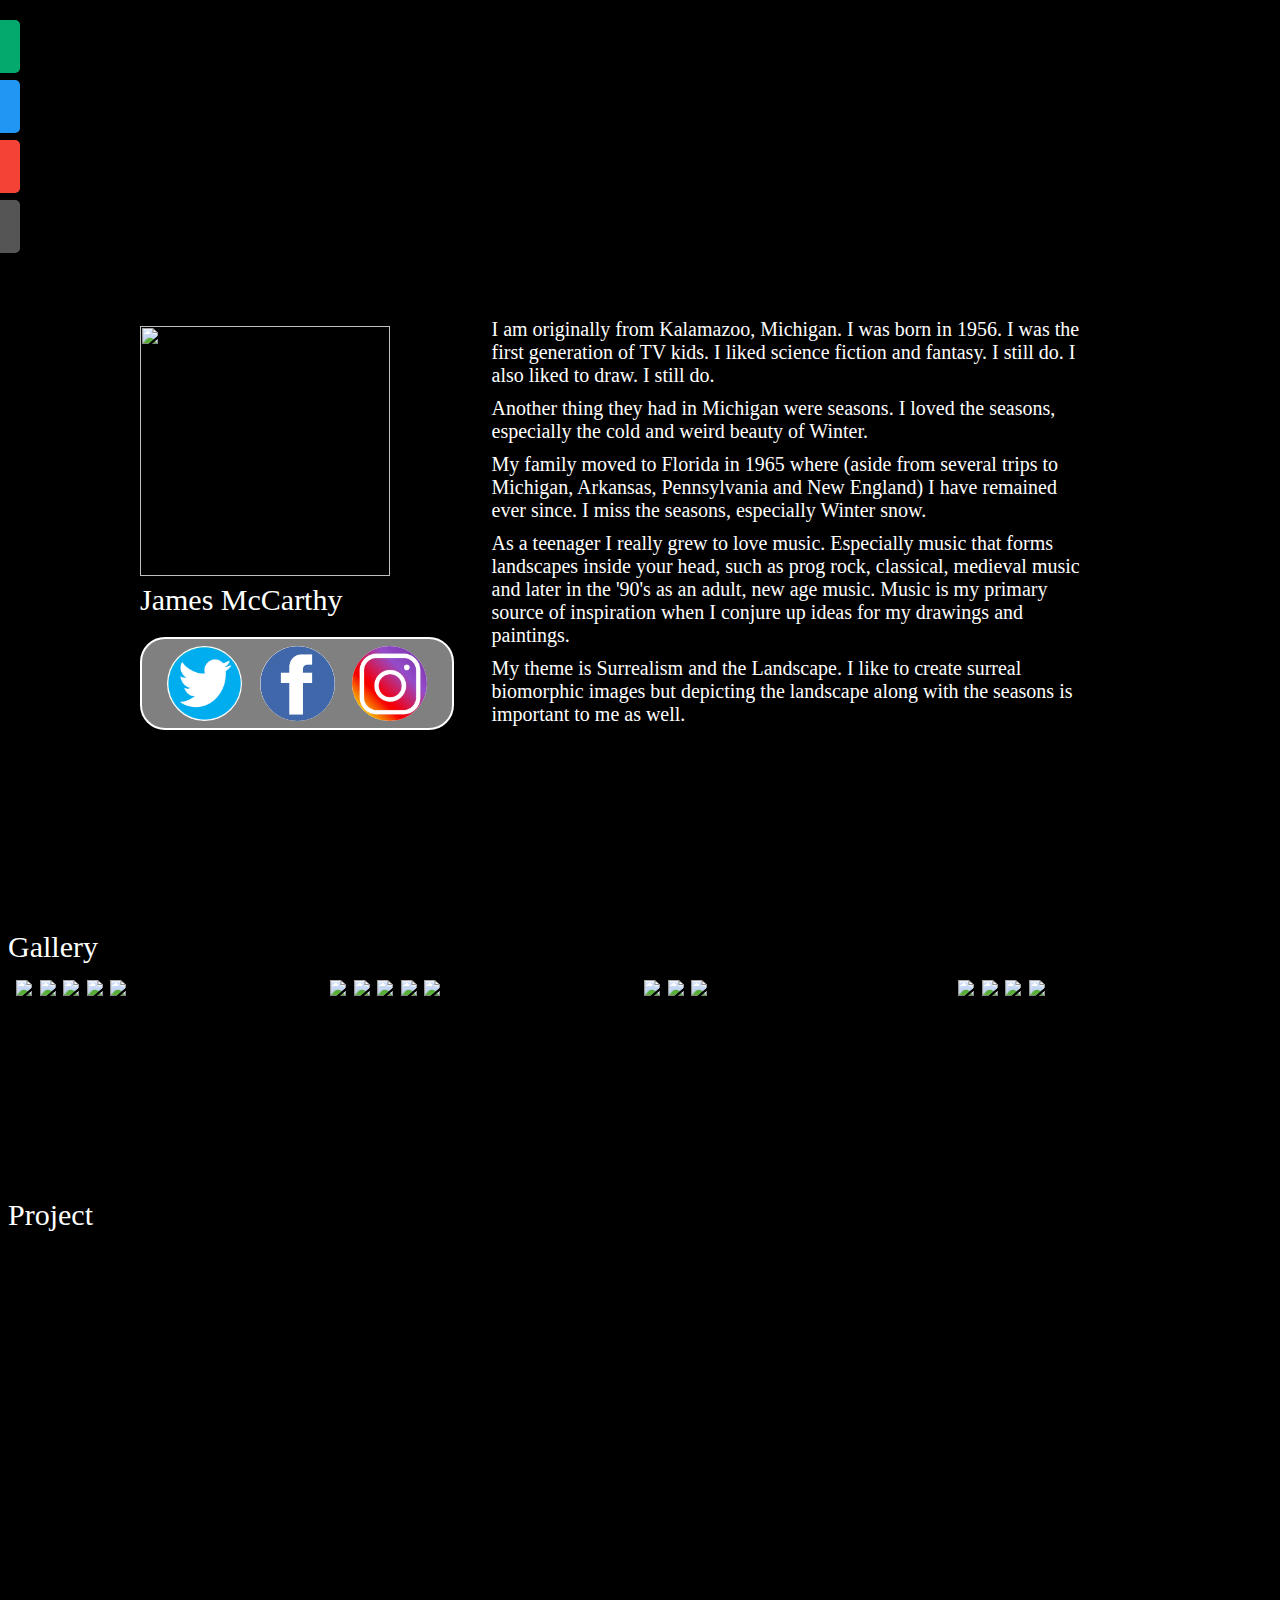
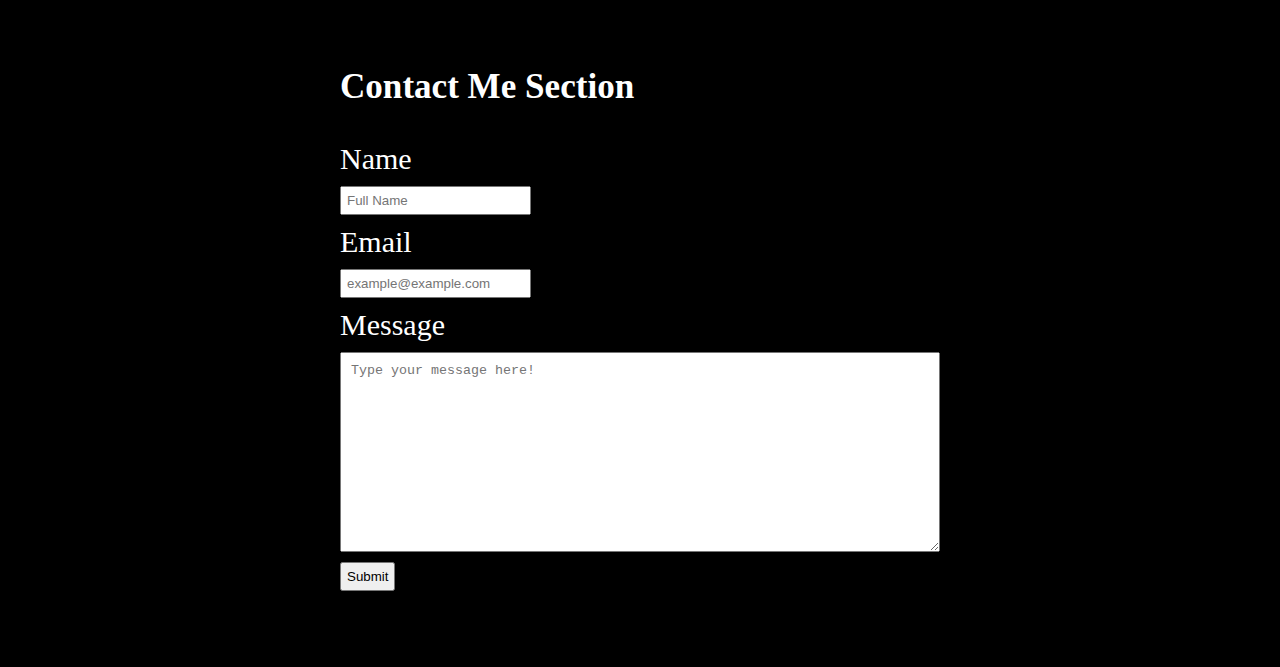
==== src/main/webapp/index.html @ 300ae8ae "finish MVP of Art Gallery" ====
<!DOCTYPE html>
<html lang="en">
<head>
    <meta charset="UTF-8">
    <meta http-equiv="X-UA-Compatible" content="IE=edge">
    <meta name="viewport" content="width=device-width, initial-scale=1.0">
    <link rel="stylesheet" href="style.css">
    <title>Document</title>
</head>
<body>
    <div id="mySidenav" class="sidenav">
        <a href="#abouta" id="about">About</a>
        <a href="#gallerya" id="gallery">Gallery</a>
        <a href="#projectsa" id="projects">Projects</a>
        <a href="#contacta" id="contact">Contact</a>
    </div>

    <div id="abouta">
        <div class="about-item">
            <img src="https://images.fineartamerica.com/images/artistlogos/james-mccarthy-1397867296-square.jpg"
                style="width:250px; height:250px;">
            <div id="name">James McCarthy</div>
            <div id="logos">
                <img src="imgs/tt-logo.png" class="logo">
                <img src="imgs/fb-logo.png" class="logo">
                <img src="imgs/ig-logo.png" class="logo">
            </div>
        </div>
        <div id="text-container" class="about-item">
            <div class="sentence">
                I am originally from Kalamazoo, Michigan. I was born in 1956. I was the first generation of TV kids. I liked
                science
                fiction and fantasy. I still do. I also liked to draw. I still do.
            </div>
            <div class="sentence">
                Another thing they had in Michigan were seasons. I loved the seasons, especially the cold and weird beauty
                of Winter.
            </div>
            <div class="sentence">
                My family moved to Florida in 1965 where (aside from several trips to Michigan, Arkansas, Pennsylvania and
                New England)
                I have remained ever since. I miss the seasons, especially Winter snow.
            </div>
            <div class="sentence">
                As a teenager I really grew to love music. Especially music that forms landscapes inside your head, such as
                prog rock,
                classical, medieval music and later in the '90's as an adult, new age music. Music is my primary source of
                inspiration
                when I conjure up ideas for my drawings and paintings.
            </div>
            <div class="sentence">
                My theme is Surrealism and the Landscape. I like to create surreal biomorphic images but depicting the
                landscape along
                with the seasons is important to me as well.
            </div>
        </div>
    </div>

    <div id="gallerya">
        <p1>Gallery</p1>
        <div class="row">
            <div class="column">
                <img class="ImgThumbnail"
                    src="https://render.fineartamerica.com/images/images-profile-flow/400/images/artworkimages/mediumlarge/1/sunshower-james-mccarthy.jpg"
                    style="width:100%" onclick="currentDiv(1)">
                <img class="ImgThumbnail"
                    src="https://render.fineartamerica.com/images/images-profile-flow/400/images/artworkimages/mediumlarge/1/through-the-afterlife-james-mccarthy.jpg"
                    style="width:100%" onclick="currentDiv(2)">
                <img class="ImgThumbnail"
                    src="https://render.fineartamerica.com/images/images-profile-flow/400/images-medium-large-5/the-garden-in-the-valley-of-the-stars-james-mccarthy.jpg"
                    style="width:100%" onclick="currentDiv(3)">
                <img class="ImgThumbnail"
                    src="https://render.fineartamerica.com/images/images-profile-flow/400/images-medium-large-5/in-the-court-of-the-crimson-king-james-mccarthy.jpg"
                    style="width:100%" onclick="currentDiv(4)">
                <img class="ImgThumbnail"
                    src="https://render.fineartamerica.com/images/images-profile-flow/400/images-medium-large-5/moonchild-ii-james-mccarthy.jpg"
                    style="width:100%" onclick="currentDiv(5)">
            </div>
            <div class="column">
                <img class="ImgThumbnail"
                    src="https://render.fineartamerica.com/images/images-profile-flow/400/images-medium-large-5/5-stars-and-snow-james-mccarthy.jpg"
                    style="width:100%" onclick="currentDiv(6)">
                <img class="ImgThumbnail"
                    src="https://render.fineartamerica.com/images/images-profile-flow/400/images/artworkimages/mediumlarge/1/nursery-james-mccarthy.jpg"
                    style="width:100%" onclick="currentDiv(7)">
                <img class="ImgThumbnail"
                    src="https://render.fineartamerica.com/images/images-profile-flow/400/images/artworkimages/mediumlarge/1/heart-of-the-sunset-with-lost-father-james-mccarthy.jpg"
                    style="width:100%" onclick="currentDiv(8)">
                <img class="ImgThumbnail"
                    src="https://render.fineartamerica.com/images/images-profile-flow/400/images/artworkimages/mediumlarge/1/heart-of-the-sunrise-with-lost-dreamer-james-mccarthy.jpg"
                    style="width:100%" onclick="currentDiv(9)">
                <img class="ImgThumbnail"
                    src="https://render.fineartamerica.com/images/images-profile-flow/400/images/artworkimages/mediumlarge/1/south-side-of-the-sky-james-mccarthy.jpg"
                    style="width:100%" onclick="currentDiv(10)">
            </div>
            <div class="column">
                <img class="ImgThumbnail"
                    src="https://render.fineartamerica.com/images/images-profile-flow/400/images-medium-large/close-to-the-edge-seasons-will-pass-you-by-james-mccarthy.jpg"
                    style="width:100%" onclick="currentDiv(11)">
                <img class="ImgThumbnail"
                    src="https://render.fineartamerica.com/images/images-profile-flow/400/images/artworkimages/mediumlarge/1/dawn-in-the-garden-of-creation-james-mccarthy.jpg"
                    style="width:100%" onclick="currentDiv(12)">
                <img class="ImgThumbnail"
                    src="https://render.fineartamerica.com/images/images-profile-flow/400/images/artworkimages/mediumlarge/1/the-piper-at-the-gates-of-dawn-james-mccarthy.jpg"
                    style="width:100%" onclick="currentDiv(13)">
            </div>
            <div class="column">
                <img class="ImgThumbnail"
                    src="https://render.fineartamerica.com/images/images-profile-flow/400/images/artworkimages/mediumlarge/1/shadow-box-and-surroundings-james-mccarthy.jpg"
                    style="width:100%" onclick="currentDiv(14)">
                <img class="ImgThumbnail"
                    src="https://render.fineartamerica.com/images/images-profile-flow/400/images/artworkimages/mediumlarge/1/death-james-mccarthy.jpg"
                    style="width:100%" onclick="currentDiv(15)">
                <img class="ImgThumbnail"
                    src="https://render.fineartamerica.com/images/images-profile-flow/400/images/artworkimages/mediumlarge/1/mellotronia-james-mccarthy.jpg"
                    style="width:100%" onclick="currentDiv(16)">
                <img class="ImgThumbnail"
                    src="https://render.fineartamerica.com/images/images-profile-flow/400/images/artworkimages/mediumlarge/1/sonntags-dream-james-mccarthy.jpg"
                    style="width:100%" onclick="currentDiv(17)">
            </div>
        </div>
        <div class="modal">
            <span class="close">×</span>
            <table>
                <td><buttodn class="left btn" onclick="plusDivs(-1)">❮</button></td>
                <td><img class="modalImage" id="img01" /></td>
                <td><button class="right btn" onclick="plusDivs(1)">❯</button></td>
            </table>
        </div>

    </div>
    <div id="projectsa">
        <p1>Project</p1>
    </div>
    <div id="contacta">
        <form id="form" onsubmit="submitContactForm(); return false">
            <h3>Contact Me Section</h3>
            <label>Name</label>
            <input type="text" id="response-name" placeholder="Full Name" required />
            <label>Email</label>
            <input type="email" id="email" placeholder="example@example.com" required />
            <label>Message</label>
            <textarea id="message" placeholder="Type your message here!" required></textarea>
            <input type="submit" value="Submit" />
        </form>
    </div>
    <script src="script.js"></script>
</body>
</html>
---- src/main/webapp/style.css ----
body {
    background-color: black;
    color: white;
}

/* Navbar */
#mySidenav a {
    position: absolute;
    left: -80px;
    transition: 0.3s;
    padding: 15px;
    width: 100px;
    text-decoration: none;
    font-size: 20px;
    color: white;
    border-radius: 0 5px 5px 0;
}

#mySidenav a:hover {
    left: 0;
}

#about {
    top: 20px;
    background-color: #04AA6D;
}

#gallery {
    top: 80px;
    background-color: #2196F3;
}

#projects {
    top: 140px;
    background-color: #f44336;
}

#contact {
    top: 200px;
    background-color: #555
}

#abouta {
    position: relative;
    left: 0px;
    top: 300px;
    font-size: 30px;
}

#gallerya {
    position: relative;
    left: 0px;
    top: 500px;
    font-size: 30px;
}

#projectsa {
    position: relative;
    left: 0px;
    top: 700px;
    font-size: 30px;
}

#contacta {
    position: relative;
    left: 0px;
    top: 1100px;
    font-size: 30px;
}

* {
    box-sizing: border-box;
}

/* About Me */
#abouta {
    max-width: 1000px;
    margin: auto;
}

#text-container {
    width: 600px;
    font-size: 20px;
    margin-left: 30px;
}

.sentence {
    margin-top: 10px;
}

.about-item {
    display: inline-block;
}

.logo {
    border-radius: 50%;
    width: 75px;
    height: 75px;
    margin-left: 5px;
    margin-right: 5px;
    background-color: white;
}

#logos {
    background-color: grey;
    margin-top: 20px;
    border: 2px solid;
    border-radius: 25px;
    padding-left: 20px;
    padding-right: 20px;
    padding-top: 7px;
}

/* Contact Me */
#contacta {
    max-width: 600px;
    height: 600px;
    margin: auto;
}

input {
    display: block;
    margin-top: 10px;
    padding: 5px;
}

label {
    display: block;
    margin-top: 10px;
}

textarea {
    display: block;
    margin-top: 10px;
    padding: 10px;
}

#message {
    width: 600px;
    height: 200px
}

/* Gallery */
.row {
    display: -ms-flexbox;
    /* IE 10 */
    display: flex;
    -ms-flex-wrap: wrap;
    /* IE 10 */
    flex-wrap: wrap;
    padding: 0 4px;
}

/* Create two equal columns that sits next to each other */
.column {
    -ms-flex: 25%;
    /* IE 10 */
    flex: 25%;
    padding: 0 4px;
}

.column img {
    margin-top: 8px;
    vertical-align: middle;
}

.ImgThumbnail:hover {
    animation: pulse 1s infinite;
    /* transform: scale(1.03); */
}

/* Modal Gallery */
.left {
    position: sticky;
    top: 300px;
    left: 0px;
}

.right {
    position: sticky;
    top: 300px;
    left: 1900px;
}

.btn {
    background-color: transparent;
    border: none;
    color: black;
    padding: 20px;
    text-align: center;
    text-decoration: none;
    display: inline-block;
    font-size: 25px;
    margin: 4px 2px;
    cursor: pointer;
    border-radius: 50%;
}

/* CHANGE */
table {
    width: 1200px;
    margin: auto;
}

td {
    vertical-align: middle;
}

.right:hover {
    background-color: #555;
    box-shadow: 5px 5px 5px grey;
}

.left:hover {
    background-color: #555;
    box-shadow: -5px 5px 5px grey;
}

.modal {
    display: none;
    position: fixed;
    z-index: 1;
    padding-top: 100px;
    left: 0;
    top: 0;
    width: 100%;
    height: 100%;
    overflow: auto;
    background-color: rgb(255, 255, 255);
}

.modalImage {
    margin: auto;
    display: block;
    width: 100%;    
    position: relative;

}

#caption {
    margin: auto;
    display: block;
    width: 80%;
    max-width: 700px;
    text-align: center;
    color: #ccc;
    padding: 10px 0;
    height: 150px;
}

.close {
    position: absolute;
    top: 15px;
    right: 35px;
    color: #f1f1f1;
    font-size: 40px;
    font-weight: bold;
    transition: 0.3s;
}

.close:hover,
.close:focus {
    color: rgb(255, 0, 0);
    cursor: pointer;
}

/* Animations */

@media only screen and (max-width: 700px) {
    .modalImage {
        width: 100%;
    }
}

@keyframes pulse {
    from {
        transform: scale(1);
    }

    50% {
        transform: scale(1.03);
    }

    to {
        transform: scale(1);
    }
}
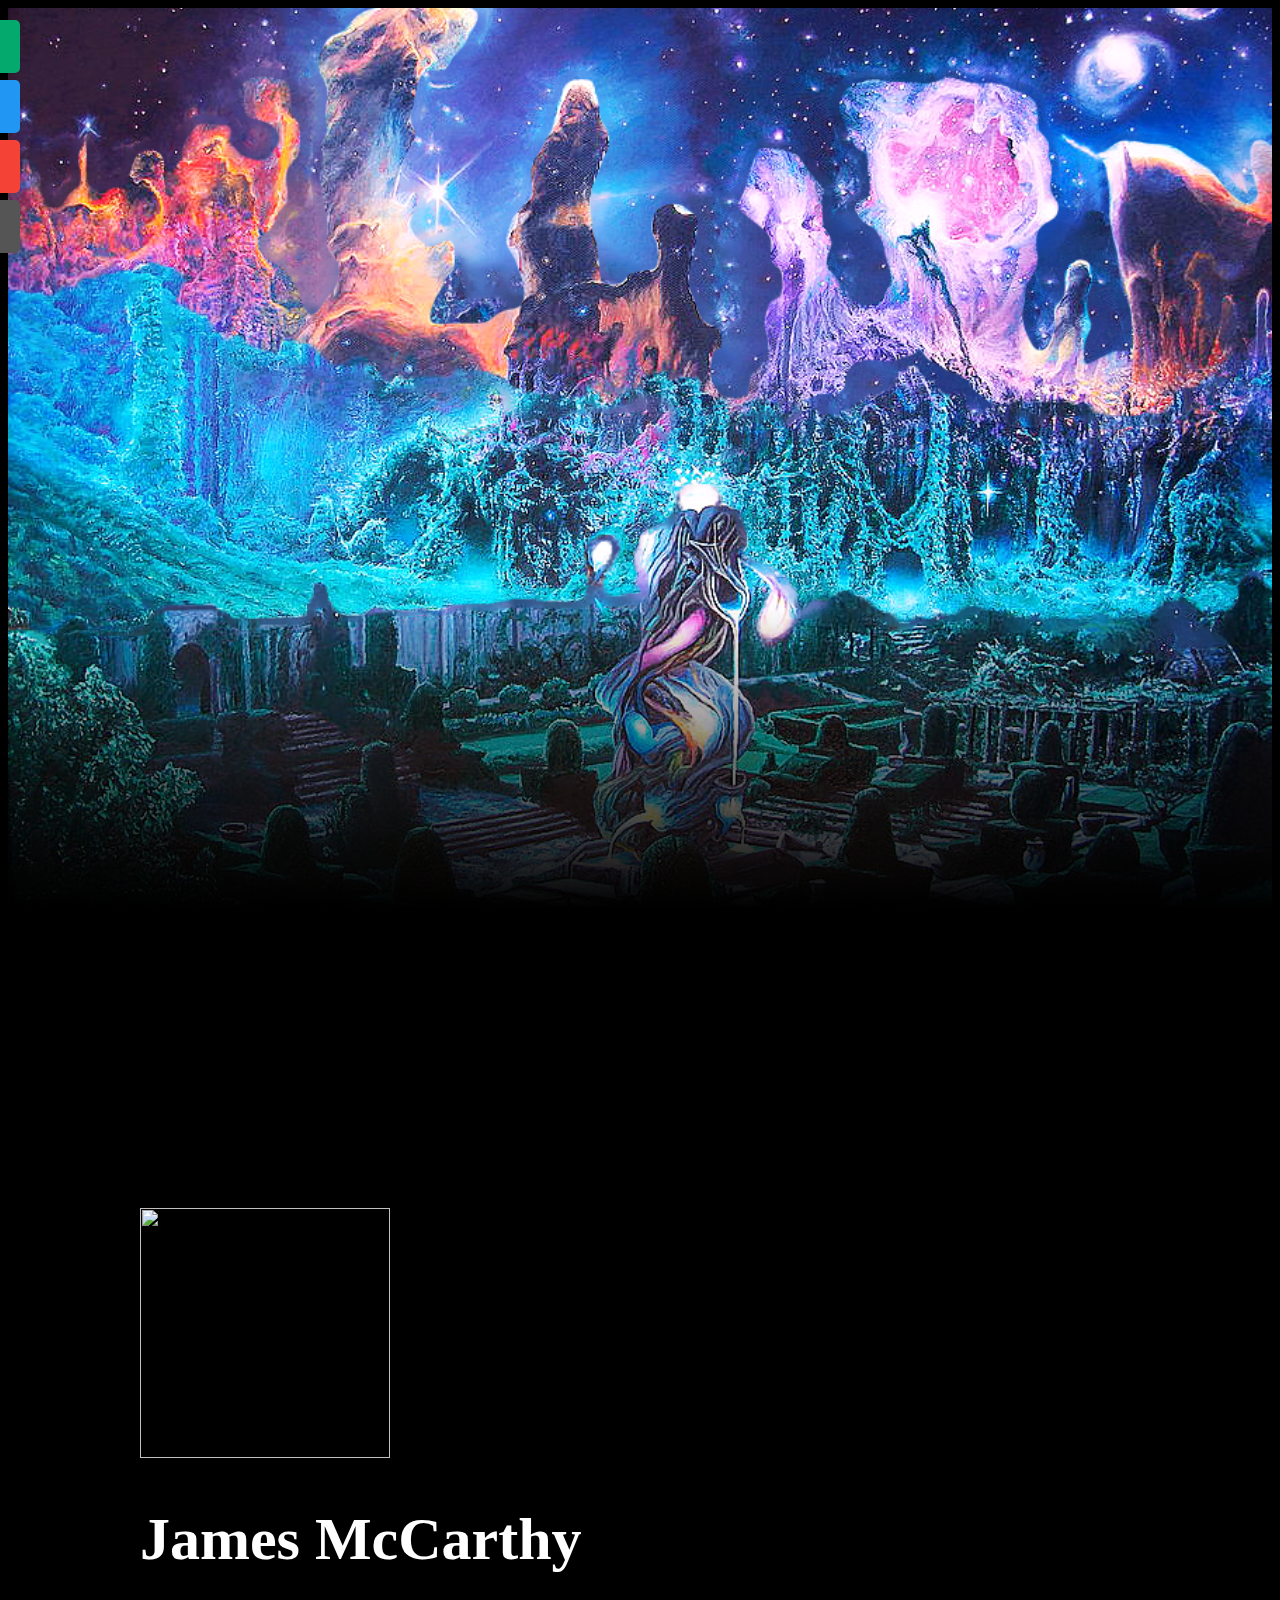
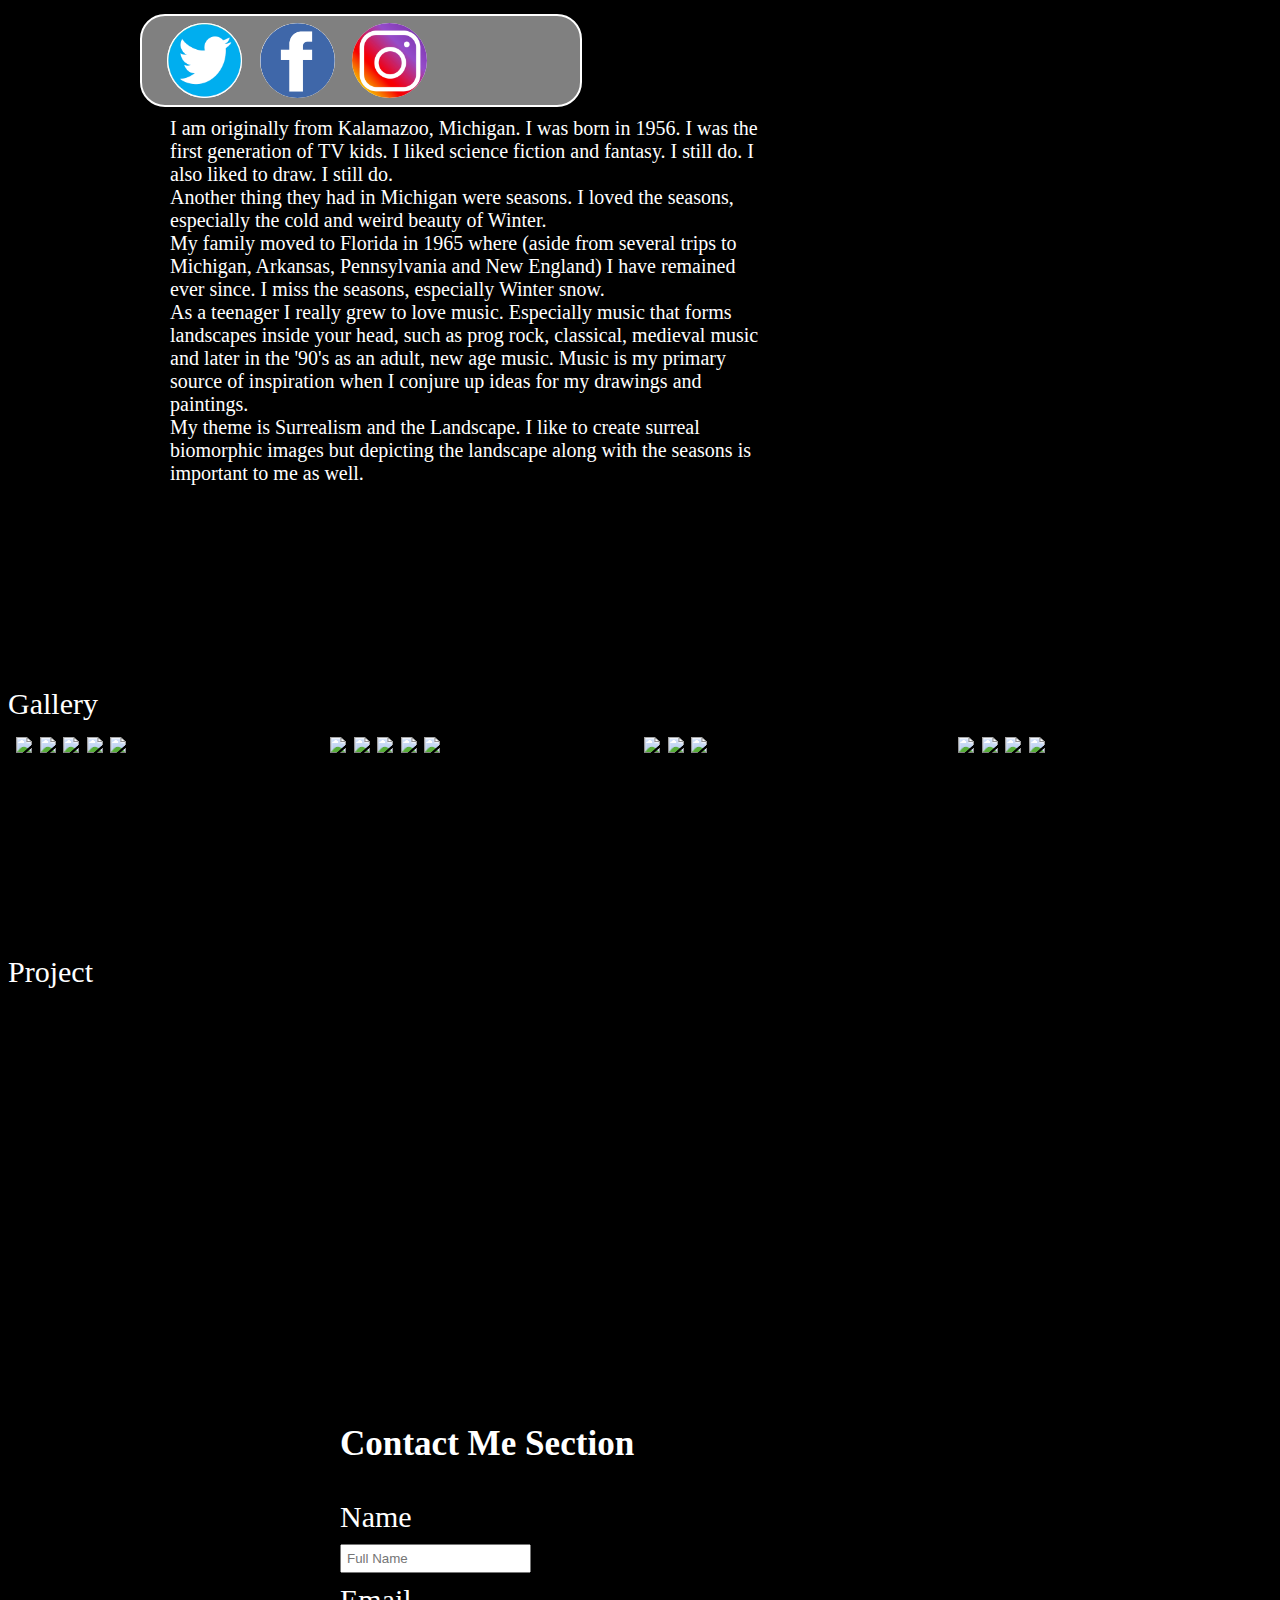
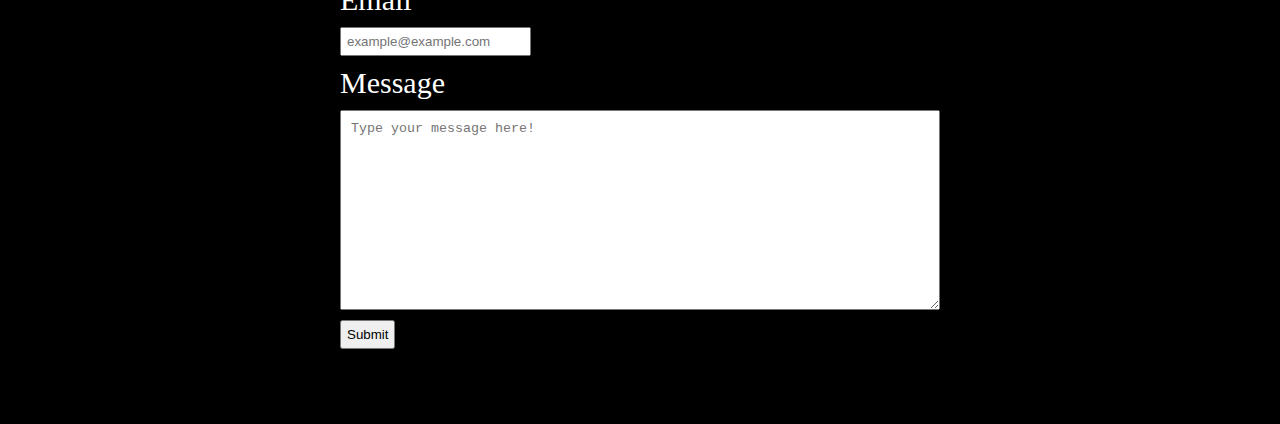
==== commit f8ba3ea3: "Merge pull request #2 from kmontgomery/gaelle-pushes" ====
--- a/src/main/webapp/index.html
+++ b/src/main/webapp/index.html
@@ -8,6 +8,13 @@
     <title>Document</title>
 </head>
 <body>
+    <section id="top-portion">
+        <img src="imgs/background.png" id="bg">
+        <img src="imgs/top.png" id="topPart">
+        <img src="imgs/middle.png" id="middlePart">
+        <img src="imgs/bottom.png" id="bottomPart">
+    </section>
+
     <div id="mySidenav" class="sidenav">
         <a href="#abouta" id="about">About</a>
         <a href="#gallerya" id="gallery">Gallery</a>
@@ -19,7 +26,7 @@
         <div class="about-item">
             <img src="https://images.fineartamerica.com/images/artistlogos/james-mccarthy-1397867296-square.jpg"
                 style="width:250px; height:250px;">
-            <div id="name">James McCarthy</div>
+            <div id="name"><h1>James McCarthy</h1></div>
             <div id="logos">
                 <img src="imgs/tt-logo.png" class="logo">
                 <img src="imgs/fb-logo.png" class="logo">
@@ -31,24 +38,20 @@
                 I am originally from Kalamazoo, Michigan. I was born in 1956. I was the first generation of TV kids. I liked
                 science
                 fiction and fantasy. I still do. I also liked to draw. I still do.
-            </div>
-            <div class="sentence">
+            <br>
                 Another thing they had in Michigan were seasons. I loved the seasons, especially the cold and weird beauty
                 of Winter.
-            </div>
-            <div class="sentence">
+            <br>
                 My family moved to Florida in 1965 where (aside from several trips to Michigan, Arkansas, Pennsylvania and
                 New England)
                 I have remained ever since. I miss the seasons, especially Winter snow.
-            </div>
-            <div class="sentence">
+            </br>
                 As a teenager I really grew to love music. Especially music that forms landscapes inside your head, such as
                 prog rock,
                 classical, medieval music and later in the '90's as an adult, new age music. Music is my primary source of
                 inspiration
                 when I conjure up ideas for my drawings and paintings.
-            </div>
-            <div class="sentence">
+            <br>
                 My theme is Surrealism and the Landscape. I like to create surreal biomorphic images but depicting the
                 landscape along
                 with the seasons is important to me as well.
--- a/src/main/webapp/style.css
+++ b/src/main/webapp/style.css
@@ -1,6 +1,46 @@
 body {
     background-color: black;
     color: white;
+    font: Josefin Slab;
+}
+section{
+    position: relative;
+    width: 100%;
+    height: 100vh;
+    overflow: hidden;
+    display: flex;
+    justify-content: center;
+    align-items: center;
+}
+section::before{
+    content: '';
+    position: absolute;
+    bottom: 0;
+    width: 100%;
+    height: 300px;
+    background: linear-gradient(to top, black, transparent);
+    z-index: 50000;
+}
+/*
+section::after{
+    content: '';
+    position: absolute;
+    top: 0;
+    left: 0;
+    width: 100%;
+    height: 100%;
+    z-index: 10000;
+    mix-blend-mode: color;
+}
+*/
+section img{
+    position: absolute;
+    top: 0;
+    left: 0;
+    width: 100%;
+    height: 100%;
+    object-fit: cover;
+    pointer-events: none;
 }
 
 /* Navbar */
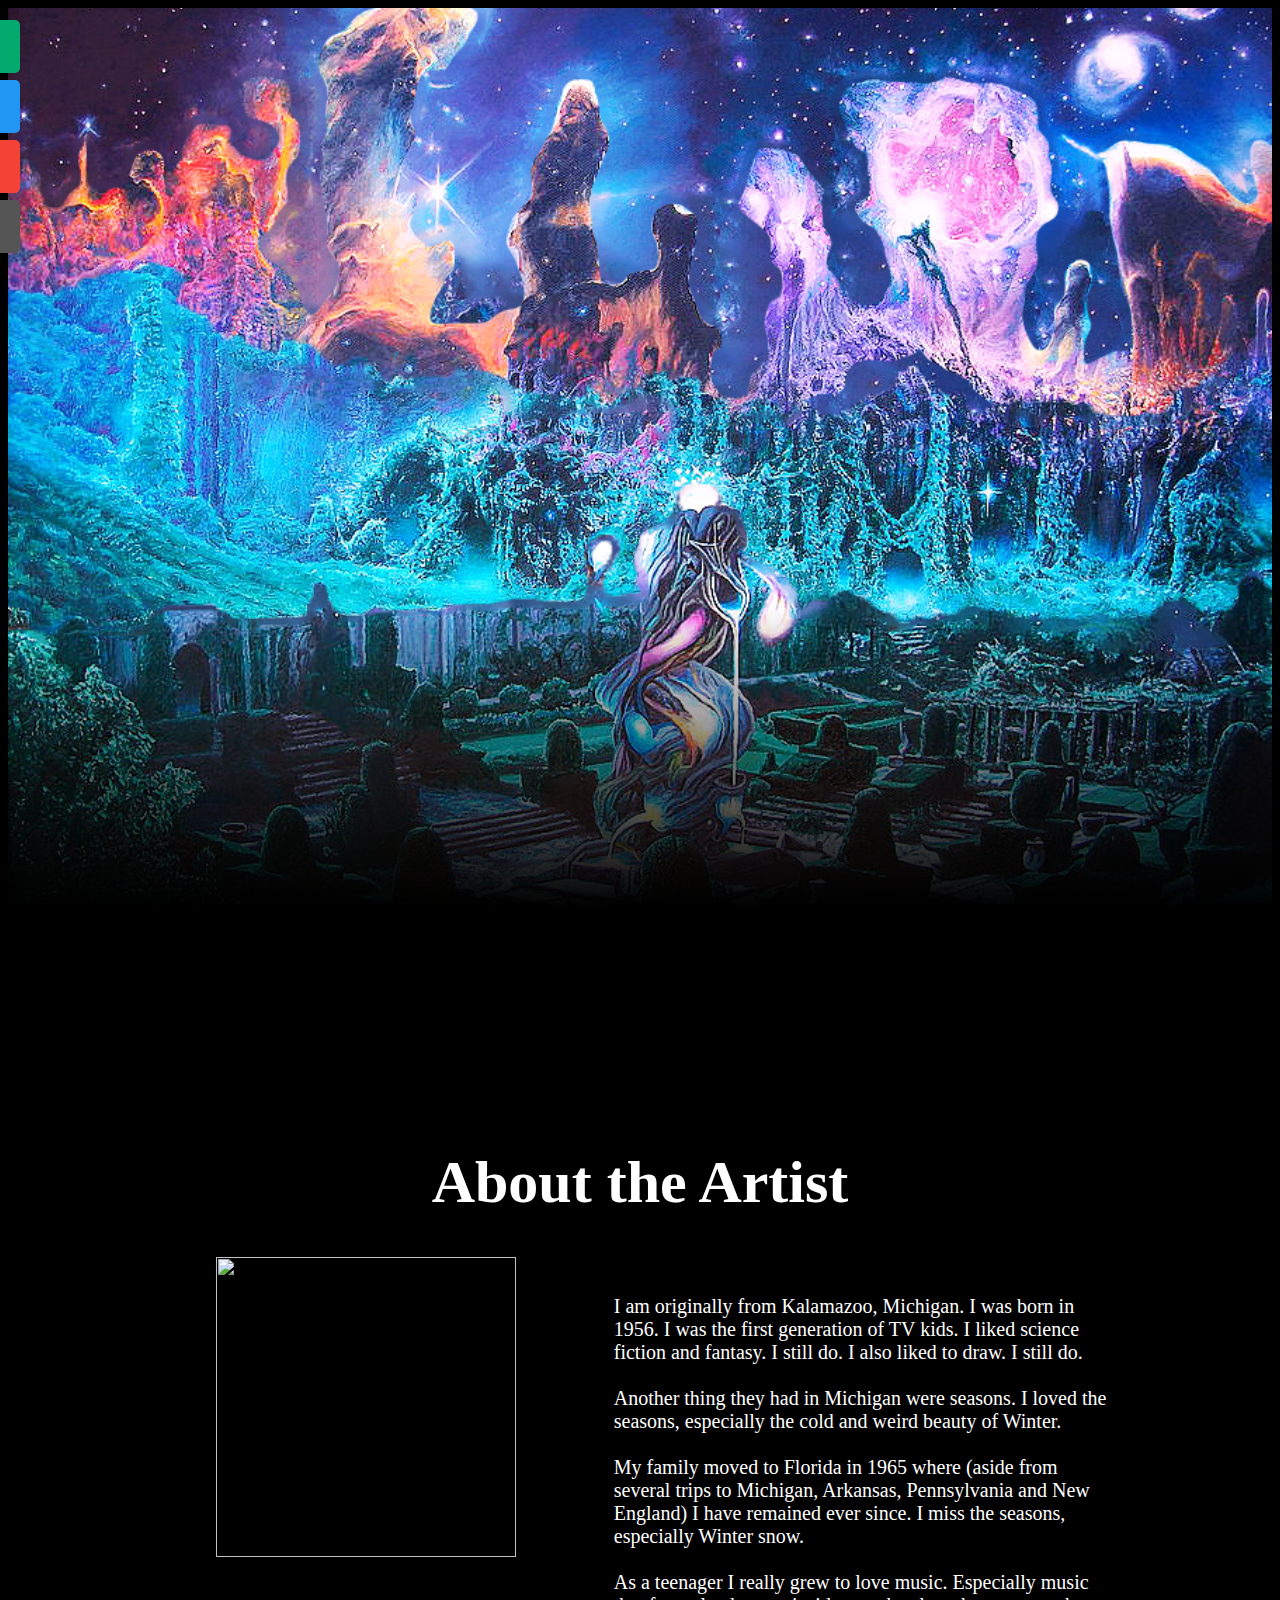
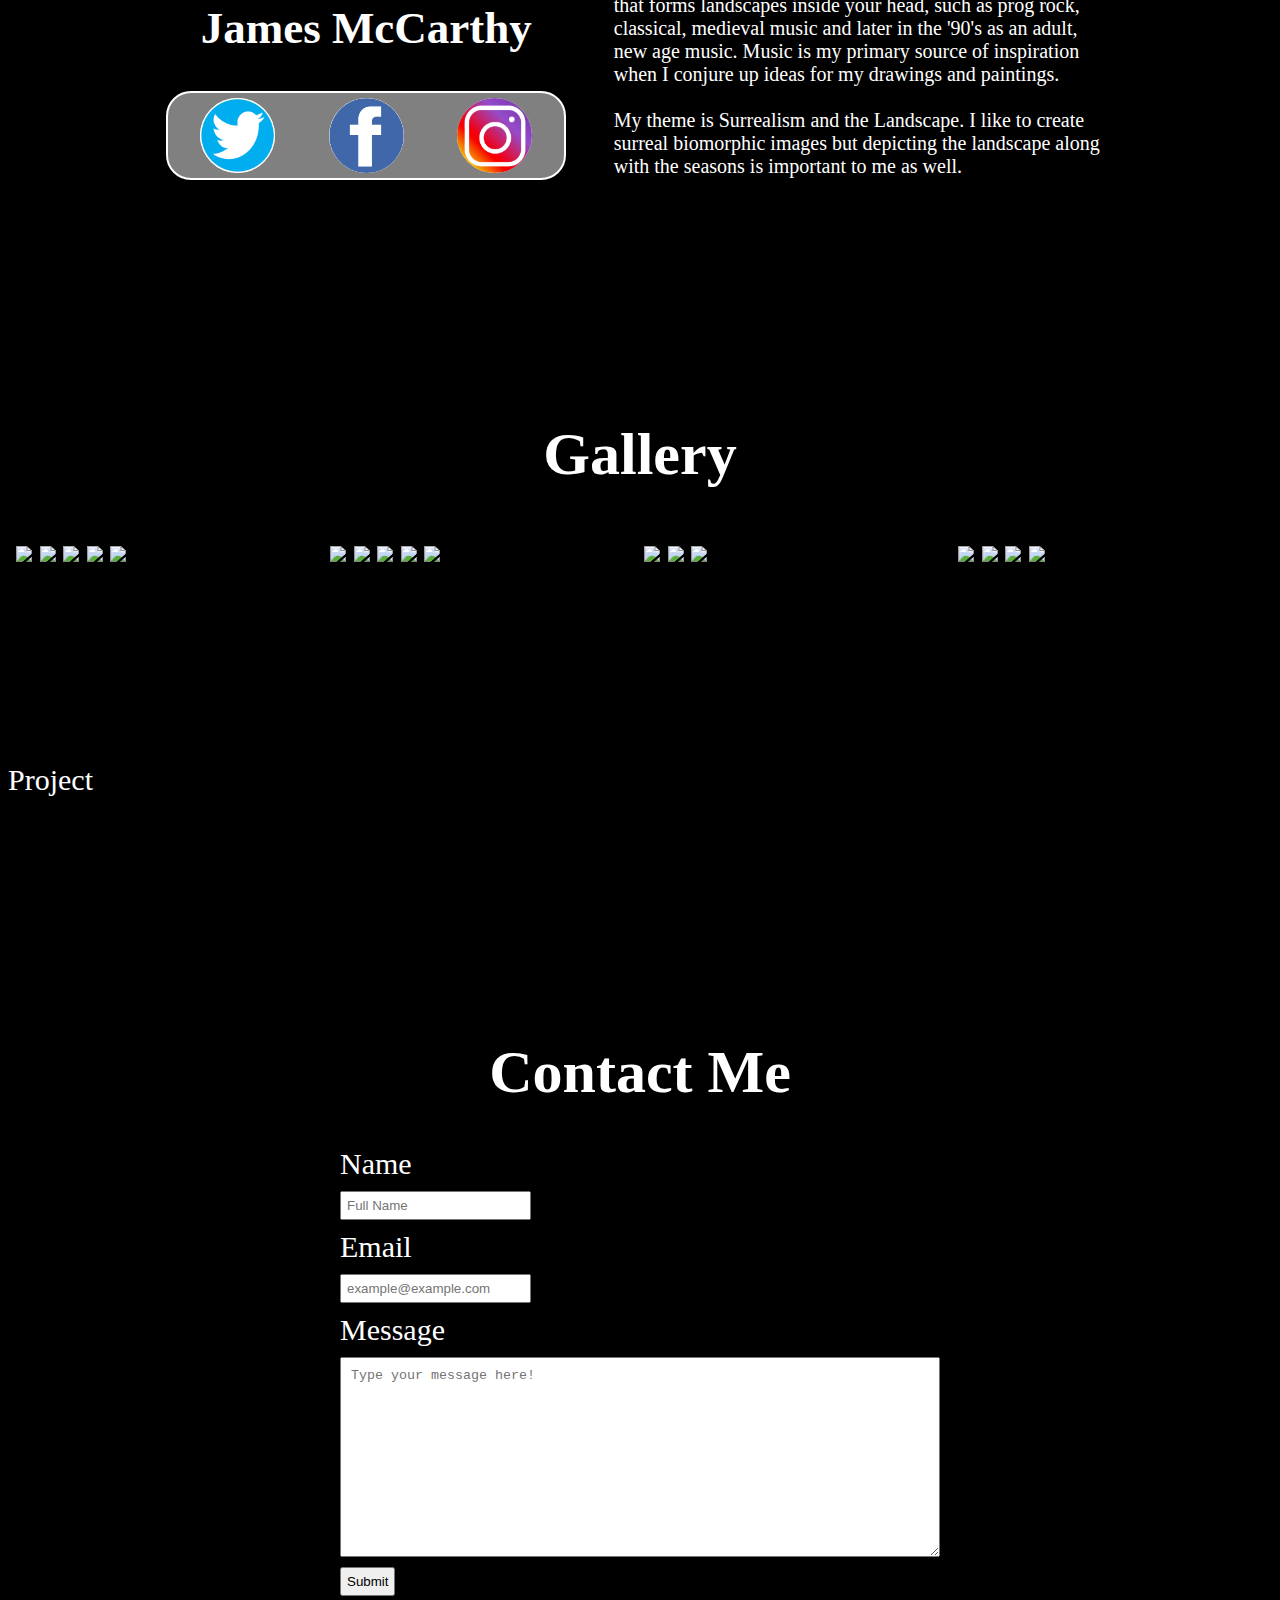
==== commit bb9a2619: "Adjust CSS and overall orietnation of web page" ====
--- a/src/main/webapp/index.html
+++ b/src/main/webapp/index.html
@@ -16,6 +16,7 @@
     </section>
 
     <div id="mySidenav" class="sidenav">
+        
         <a href="#abouta" id="about">About</a>
         <a href="#gallerya" id="gallery">Gallery</a>
         <a href="#projectsa" id="projects">Projects</a>
@@ -23,35 +24,36 @@
     </div>
 
     <div id="abouta">
-        <div class="about-item">
-            <img src="https://images.fineartamerica.com/images/artistlogos/james-mccarthy-1397867296-square.jpg"
-                style="width:250px; height:250px;">
-            <div id="name"><h1>James McCarthy</h1></div>
-            <div id="logos">
-                <img src="imgs/tt-logo.png" class="logo">
-                <img src="imgs/fb-logo.png" class="logo">
-                <img src="imgs/ig-logo.png" class="logo">
+        <h1>About the Artist</h1>
+        <div id="about-container">
+            <div id="profile" class="about-item">
+                <img src="https://images.fineartamerica.com/images/artistlogos/james-mccarthy-1397867296-square.jpg"
+                    style="width:300px; height:300px;">
+                <h2 id="name">James McCarthy</h2>
+                <div id="logos">
+                    <img src="imgs/tt-logo.png" class="logo">
+                    <img src="imgs/fb-logo.png" class="logo">
+                    <img src="imgs/ig-logo.png" class="logo">
+                </div>
             </div>
-        </div>
-        <div id="text-container" class="about-item">
-            <div class="sentence">
+            <div id="text-container" class="about-item">
                 I am originally from Kalamazoo, Michigan. I was born in 1956. I was the first generation of TV kids. I liked
                 science
                 fiction and fantasy. I still do. I also liked to draw. I still do.
-            <br>
+                <br /><br />
                 Another thing they had in Michigan were seasons. I loved the seasons, especially the cold and weird beauty
                 of Winter.
-            <br>
+                <br /><br />
                 My family moved to Florida in 1965 where (aside from several trips to Michigan, Arkansas, Pennsylvania and
                 New England)
                 I have remained ever since. I miss the seasons, especially Winter snow.
-            </br>
+                <br /><br />
                 As a teenager I really grew to love music. Especially music that forms landscapes inside your head, such as
                 prog rock,
                 classical, medieval music and later in the '90's as an adult, new age music. Music is my primary source of
                 inspiration
                 when I conjure up ideas for my drawings and paintings.
-            <br>
+                <br /><br />
                 My theme is Surrealism and the Landscape. I like to create surreal biomorphic images but depicting the
                 landscape along
                 with the seasons is important to me as well.
@@ -60,7 +62,7 @@
     </div>
 
     <div id="gallerya">
-        <p1>Gallery</p1>
+        <h1>Gallery</h1>
         <div class="row">
             <div class="column">
                 <img class="ImgThumbnail"
@@ -136,8 +138,8 @@
         <p1>Project</p1>
     </div>
     <div id="contacta">
+        <h1>Contact Me</h1>
         <form id="form" onsubmit="submitContactForm(); return false">
-            <h3>Contact Me Section</h3>
             <label>Name</label>
             <input type="text" id="response-name" placeholder="Full Name" required />
             <label>Email</label>
--- a/src/main/webapp/style.css
+++ b/src/main/webapp/style.css
@@ -83,29 +83,34 @@
 #abouta {
     position: relative;
     left: 0px;
-    top: 300px;
+    top: 200px;
     font-size: 30px;
 }
 
 #gallerya {
     position: relative;
     left: 0px;
-    top: 500px;
+    top: 400px;
     font-size: 30px;
 }
 
 #projectsa {
     position: relative;
     left: 0px;
-    top: 700px;
+    top: 600px;
     font-size: 30px;
 }
 
 #contacta {
     position: relative;
     left: 0px;
-    top: 1100px;
+    top: 800px;
     font-size: 30px;
+}
+
+h1 {
+    text-align: center;
+    display: block;
 }
 
 * {
@@ -114,18 +119,23 @@
 
 /* About Me */
 #abouta {
-    max-width: 1000px;
-    margin: auto;
+    max-width: 1200px;
+    margin: auto;
+}
+
+#about-container {
+    text-align: center;
+}
+
+#profile {
+    text-align: center;
 }
 
 #text-container {
-    width: 600px;
+    width: 500px;
     font-size: 20px;
-    margin-left: 30px;
-}
-
-.sentence {
-    margin-top: 10px;
+    margin-left: 40px;
+    text-align: left;
 }
 
 .about-item {
@@ -142,13 +152,14 @@
 }
 
 #logos {
+    display: grid;
+    grid-template-columns: auto auto auto;
+    place-items: center;
     background-color: grey;
-    margin-top: 20px;
     border: 2px solid;
     border-radius: 25px;
-    padding-left: 20px;
-    padding-right: 20px;
-    padding-top: 7px;
+    padding: 5px;
+    width: 400px;
 }
 
 /* Contact Me */
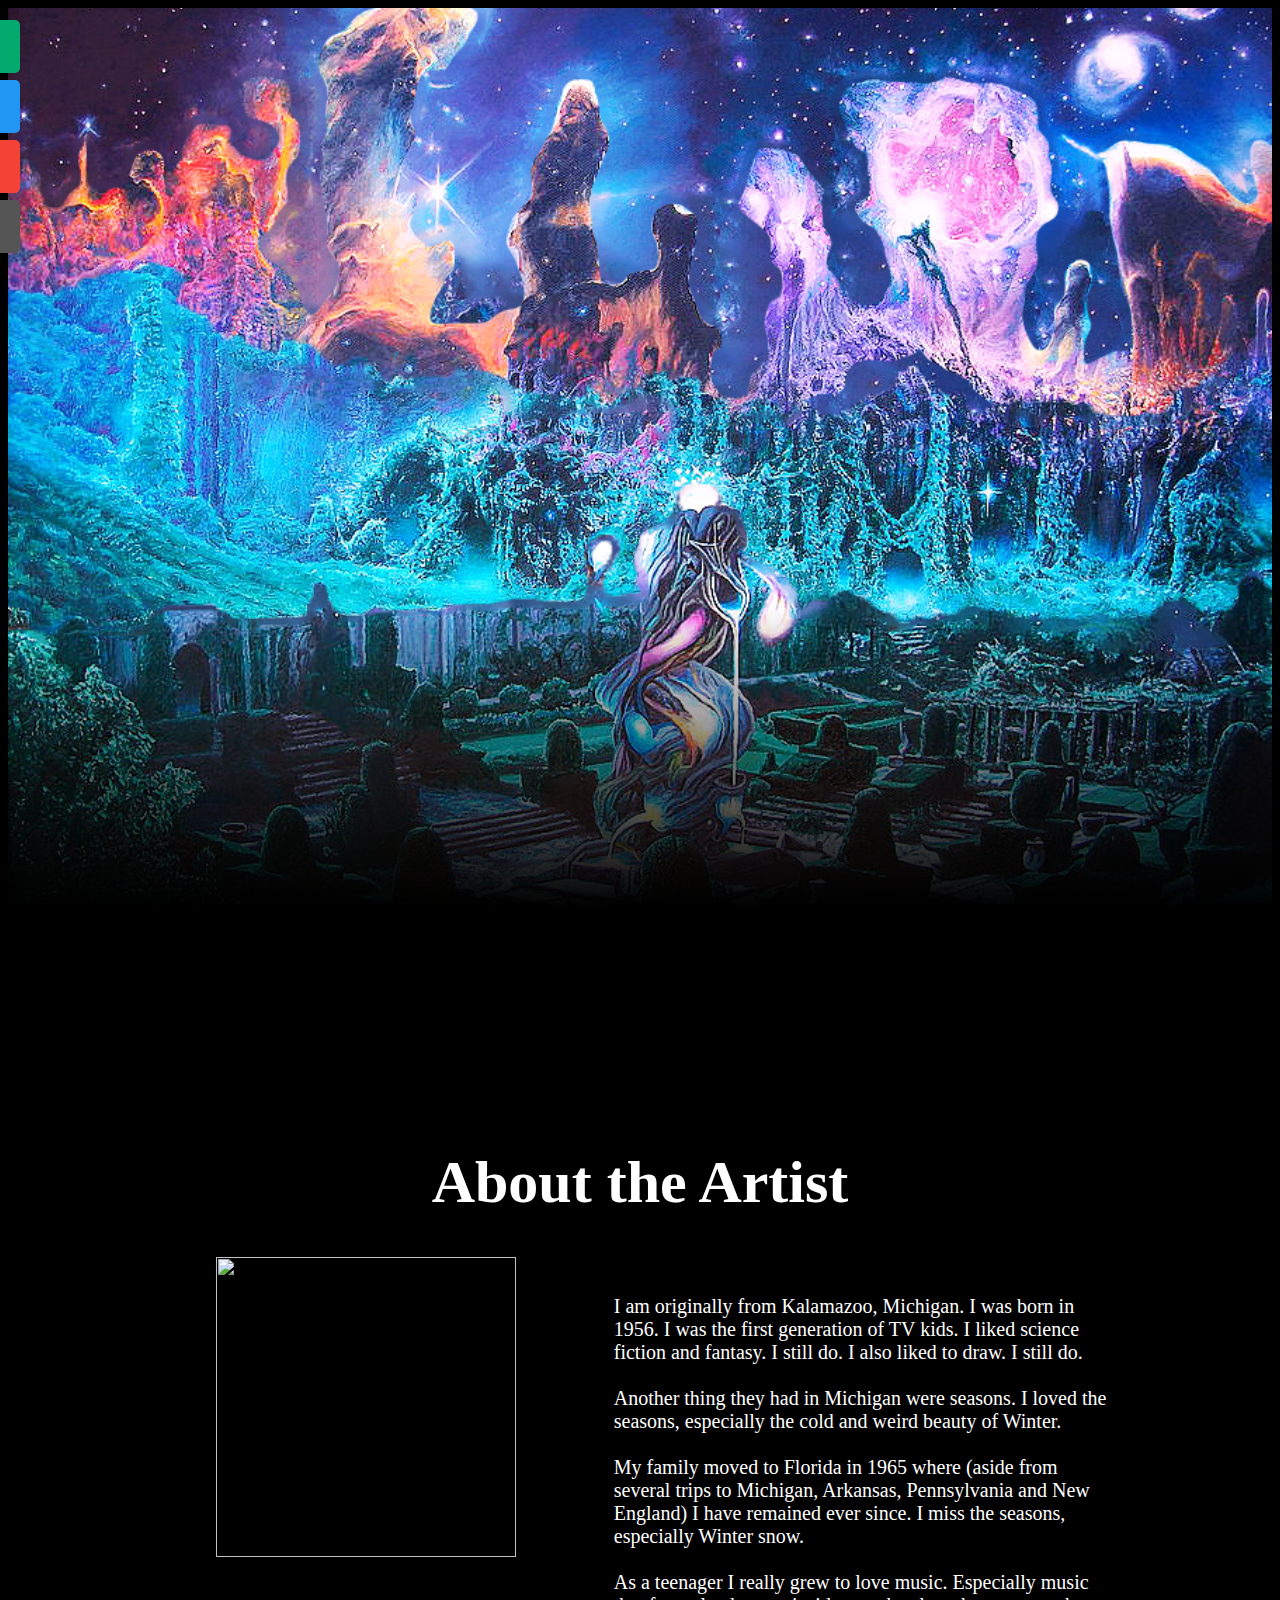
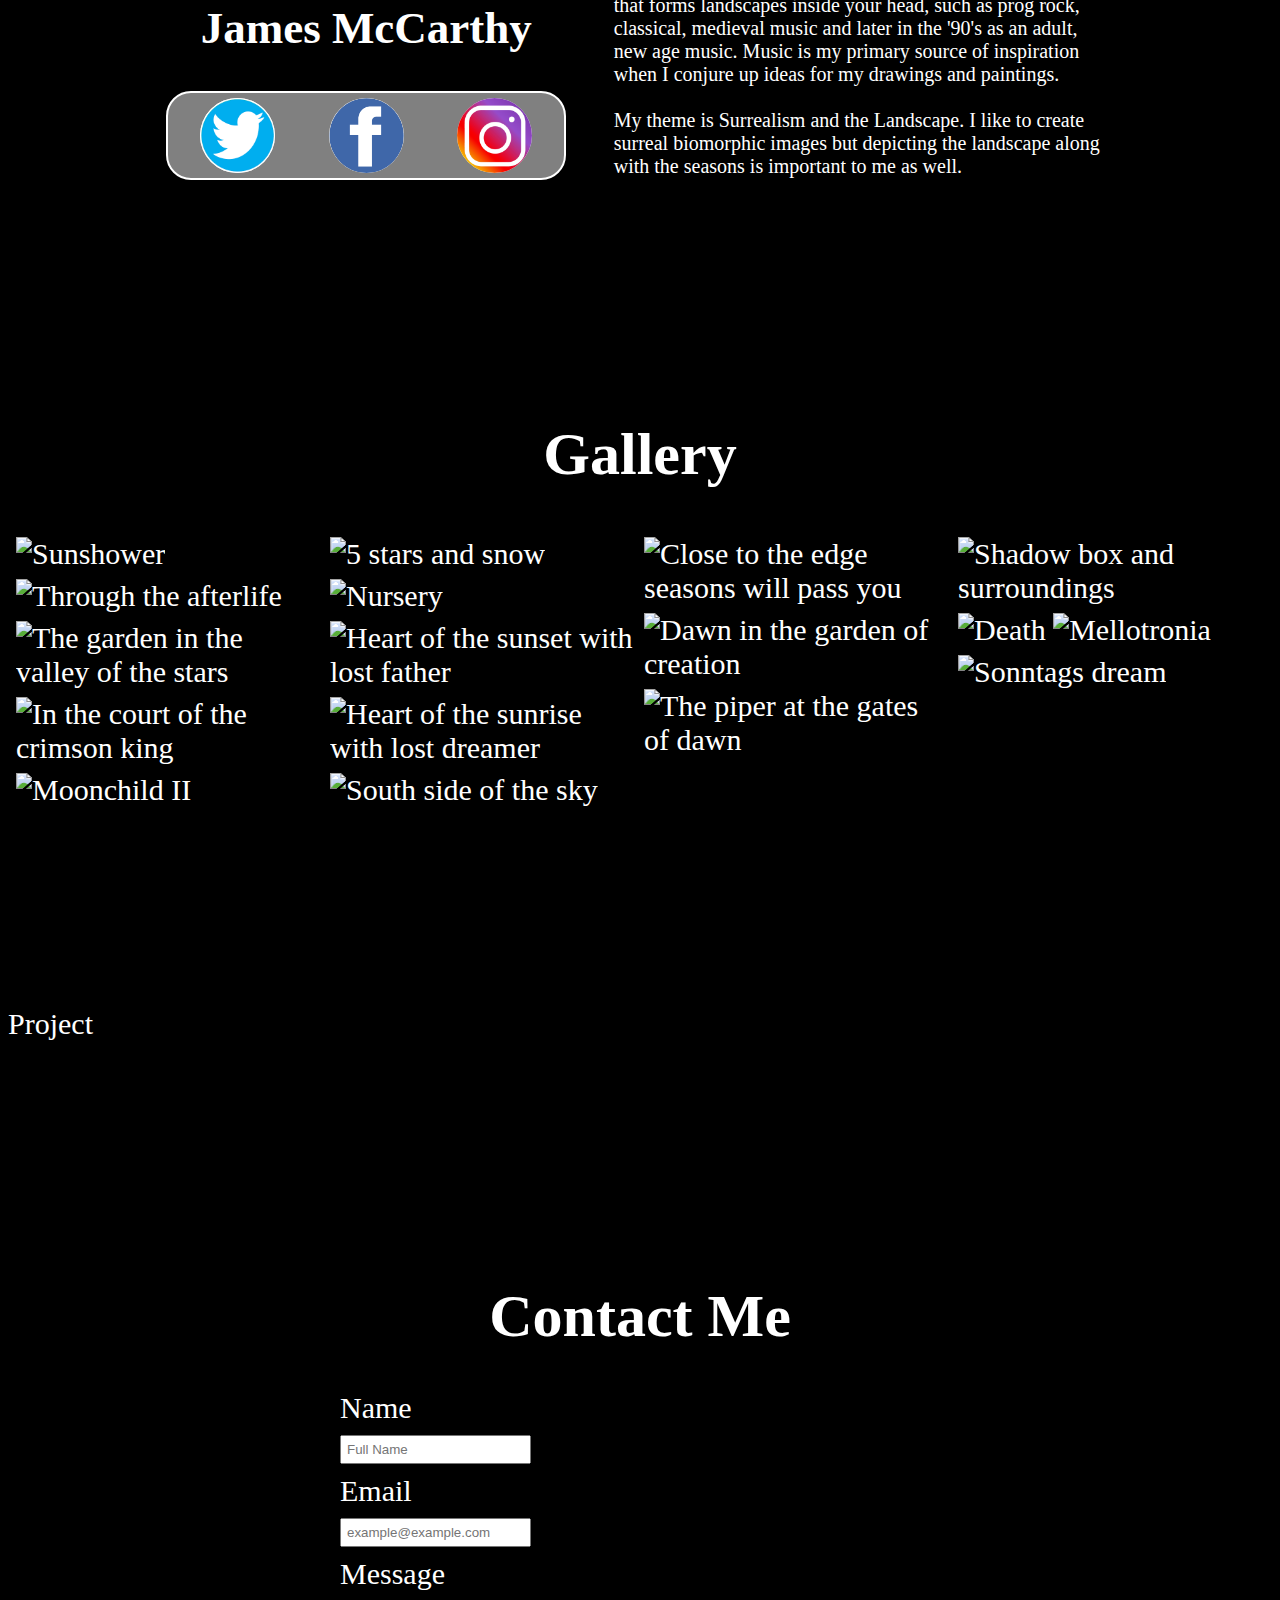
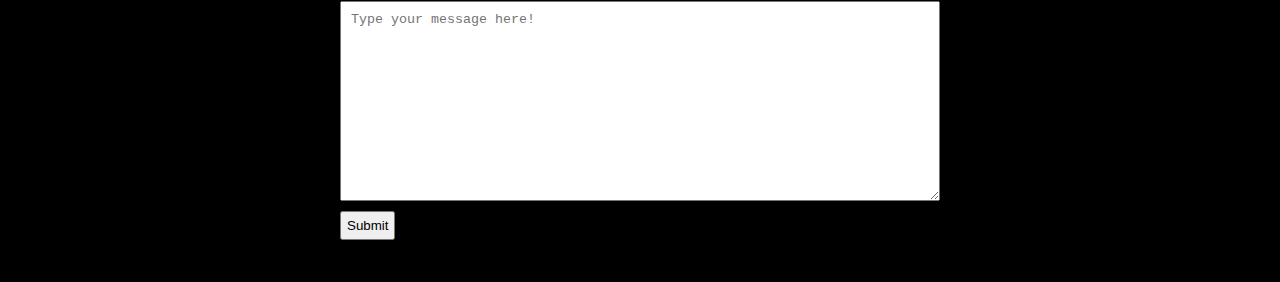
==== commit 08af10ee: "Magnify and Captions" ====
--- a/src/main/webapp/index.html
+++ b/src/main/webapp/index.html
@@ -67,68 +67,74 @@
             <div class="column">
                 <img class="ImgThumbnail"
                     src="https://render.fineartamerica.com/images/images-profile-flow/400/images/artworkimages/mediumlarge/1/sunshower-james-mccarthy.jpg"
-                    style="width:100%" onclick="currentDiv(1)">
+                    style="width:100%" onclick="currentDiv(1)" alt="Sunshower">
                 <img class="ImgThumbnail"
                     src="https://render.fineartamerica.com/images/images-profile-flow/400/images/artworkimages/mediumlarge/1/through-the-afterlife-james-mccarthy.jpg"
-                    style="width:100%" onclick="currentDiv(2)">
+                    style="width:100%" onclick="currentDiv(2)"alt="Through the afterlife">
                 <img class="ImgThumbnail"
                     src="https://render.fineartamerica.com/images/images-profile-flow/400/images-medium-large-5/the-garden-in-the-valley-of-the-stars-james-mccarthy.jpg"
-                    style="width:100%" onclick="currentDiv(3)">
+                    style="width:100%" onclick="currentDiv(3)"alt="The garden in the valley of the stars">
                 <img class="ImgThumbnail"
                     src="https://render.fineartamerica.com/images/images-profile-flow/400/images-medium-large-5/in-the-court-of-the-crimson-king-james-mccarthy.jpg"
-                    style="width:100%" onclick="currentDiv(4)">
+                    style="width:100%" onclick="currentDiv(4)"alt="In the court of the crimson king">
                 <img class="ImgThumbnail"
                     src="https://render.fineartamerica.com/images/images-profile-flow/400/images-medium-large-5/moonchild-ii-james-mccarthy.jpg"
-                    style="width:100%" onclick="currentDiv(5)">
+                    style="width:100%" onclick="currentDiv(5)"alt="Moonchild II">
             </div>
             <div class="column">
                 <img class="ImgThumbnail"
                     src="https://render.fineartamerica.com/images/images-profile-flow/400/images-medium-large-5/5-stars-and-snow-james-mccarthy.jpg"
-                    style="width:100%" onclick="currentDiv(6)">
+                    style="width:100%" onclick="currentDiv(6)"alt="5 stars and snow">
                 <img class="ImgThumbnail"
                     src="https://render.fineartamerica.com/images/images-profile-flow/400/images/artworkimages/mediumlarge/1/nursery-james-mccarthy.jpg"
-                    style="width:100%" onclick="currentDiv(7)">
+                    style="width:100%" onclick="currentDiv(7)"alt="Nursery">
                 <img class="ImgThumbnail"
                     src="https://render.fineartamerica.com/images/images-profile-flow/400/images/artworkimages/mediumlarge/1/heart-of-the-sunset-with-lost-father-james-mccarthy.jpg"
-                    style="width:100%" onclick="currentDiv(8)">
+                    style="width:100%" onclick="currentDiv(8)"alt="Heart of the sunset with lost father">
                 <img class="ImgThumbnail"
                     src="https://render.fineartamerica.com/images/images-profile-flow/400/images/artworkimages/mediumlarge/1/heart-of-the-sunrise-with-lost-dreamer-james-mccarthy.jpg"
-                    style="width:100%" onclick="currentDiv(9)">
+                    style="width:100%" onclick="currentDiv(9)"alt="Heart of the sunrise with lost dreamer">
                 <img class="ImgThumbnail"
                     src="https://render.fineartamerica.com/images/images-profile-flow/400/images/artworkimages/mediumlarge/1/south-side-of-the-sky-james-mccarthy.jpg"
-                    style="width:100%" onclick="currentDiv(10)">
+                    style="width:100%" onclick="currentDiv(10)"alt="South side of the sky">
             </div>
             <div class="column">
                 <img class="ImgThumbnail"
                     src="https://render.fineartamerica.com/images/images-profile-flow/400/images-medium-large/close-to-the-edge-seasons-will-pass-you-by-james-mccarthy.jpg"
-                    style="width:100%" onclick="currentDiv(11)">
+                    style="width:100%" onclick="currentDiv(11)"alt="Close to the edge seasons will pass you">
                 <img class="ImgThumbnail"
                     src="https://render.fineartamerica.com/images/images-profile-flow/400/images/artworkimages/mediumlarge/1/dawn-in-the-garden-of-creation-james-mccarthy.jpg"
-                    style="width:100%" onclick="currentDiv(12)">
+                    style="width:100%" onclick="currentDiv(12)"alt="Dawn in the garden of creation">
                 <img class="ImgThumbnail"
                     src="https://render.fineartamerica.com/images/images-profile-flow/400/images/artworkimages/mediumlarge/1/the-piper-at-the-gates-of-dawn-james-mccarthy.jpg"
-                    style="width:100%" onclick="currentDiv(13)">
+                    style="width:100%" onclick="currentDiv(13)"alt="The piper at the gates of dawn">
             </div>
             <div class="column">
                 <img class="ImgThumbnail"
                     src="https://render.fineartamerica.com/images/images-profile-flow/400/images/artworkimages/mediumlarge/1/shadow-box-and-surroundings-james-mccarthy.jpg"
-                    style="width:100%" onclick="currentDiv(14)">
+                    style="width:100%" onclick="currentDiv(14)"alt="Shadow box and surroundings">
                 <img class="ImgThumbnail"
                     src="https://render.fineartamerica.com/images/images-profile-flow/400/images/artworkimages/mediumlarge/1/death-james-mccarthy.jpg"
-                    style="width:100%" onclick="currentDiv(15)">
+                    style="width:100%" onclick="currentDiv(15)"alt="Death">
                 <img class="ImgThumbnail"
                     src="https://render.fineartamerica.com/images/images-profile-flow/400/images/artworkimages/mediumlarge/1/mellotronia-james-mccarthy.jpg"
-                    style="width:100%" onclick="currentDiv(16)">
+                    style="width:100%" onclick="currentDiv(16)"alt="Mellotronia">
                 <img class="ImgThumbnail"
                     src="https://render.fineartamerica.com/images/images-profile-flow/400/images/artworkimages/mediumlarge/1/sonntags-dream-james-mccarthy.jpg"
-                    style="width:100%" onclick="currentDiv(17)">
+                    style="width:100%" onclick="currentDiv(17)"alt="Sonntags dream">
             </div>
         </div>
         <div class="modal">
             <span class="close">×</span>
             <table>
                 <td><buttodn class="left btn" onclick="plusDivs(-1)">❮</button></td>
-                <td><img class="modalImage" id="img01" /></td>
+                <td>
+                  <div class="img-magnifier-container">
+                    <img class="modalImage" id="myimage" />
+                  </div>
+                </td>
+                <p id="caption">..</p>
+                <button class="magBtn"onclick="mag()"> &#x1F50E</button>
                 <td><button class="right btn" onclick="plusDivs(1)">❯</button></td>
             </table>
         </div>
--- a/src/main/webapp/style.css
+++ b/src/main/webapp/style.css
@@ -283,8 +283,7 @@
 .modalImage {
     margin: auto;
     display: block;
-    width: 100%;    
-    position: relative;
+    width: 100%;
 
 }
 
@@ -335,4 +334,26 @@
     to {
         transform: scale(1);
     }
+}
+* {box-sizing: border-box;}
+
+.img-magnifier-container {
+  position:relative;
+}
+
+.img-magnifier-glass {
+  position: absolute;
+  border: 1px solid #000;
+  border-radius: 50%;
+  cursor: none;
+  /*Set the size of the magnifier glass:*/
+  width: 150px;
+  height: 150px;
+}
+.magBtn{
+  position: absolute;
+  top: 15px;
+  right: 1300px;
+  width: 50px;
+  height: 50px;
 }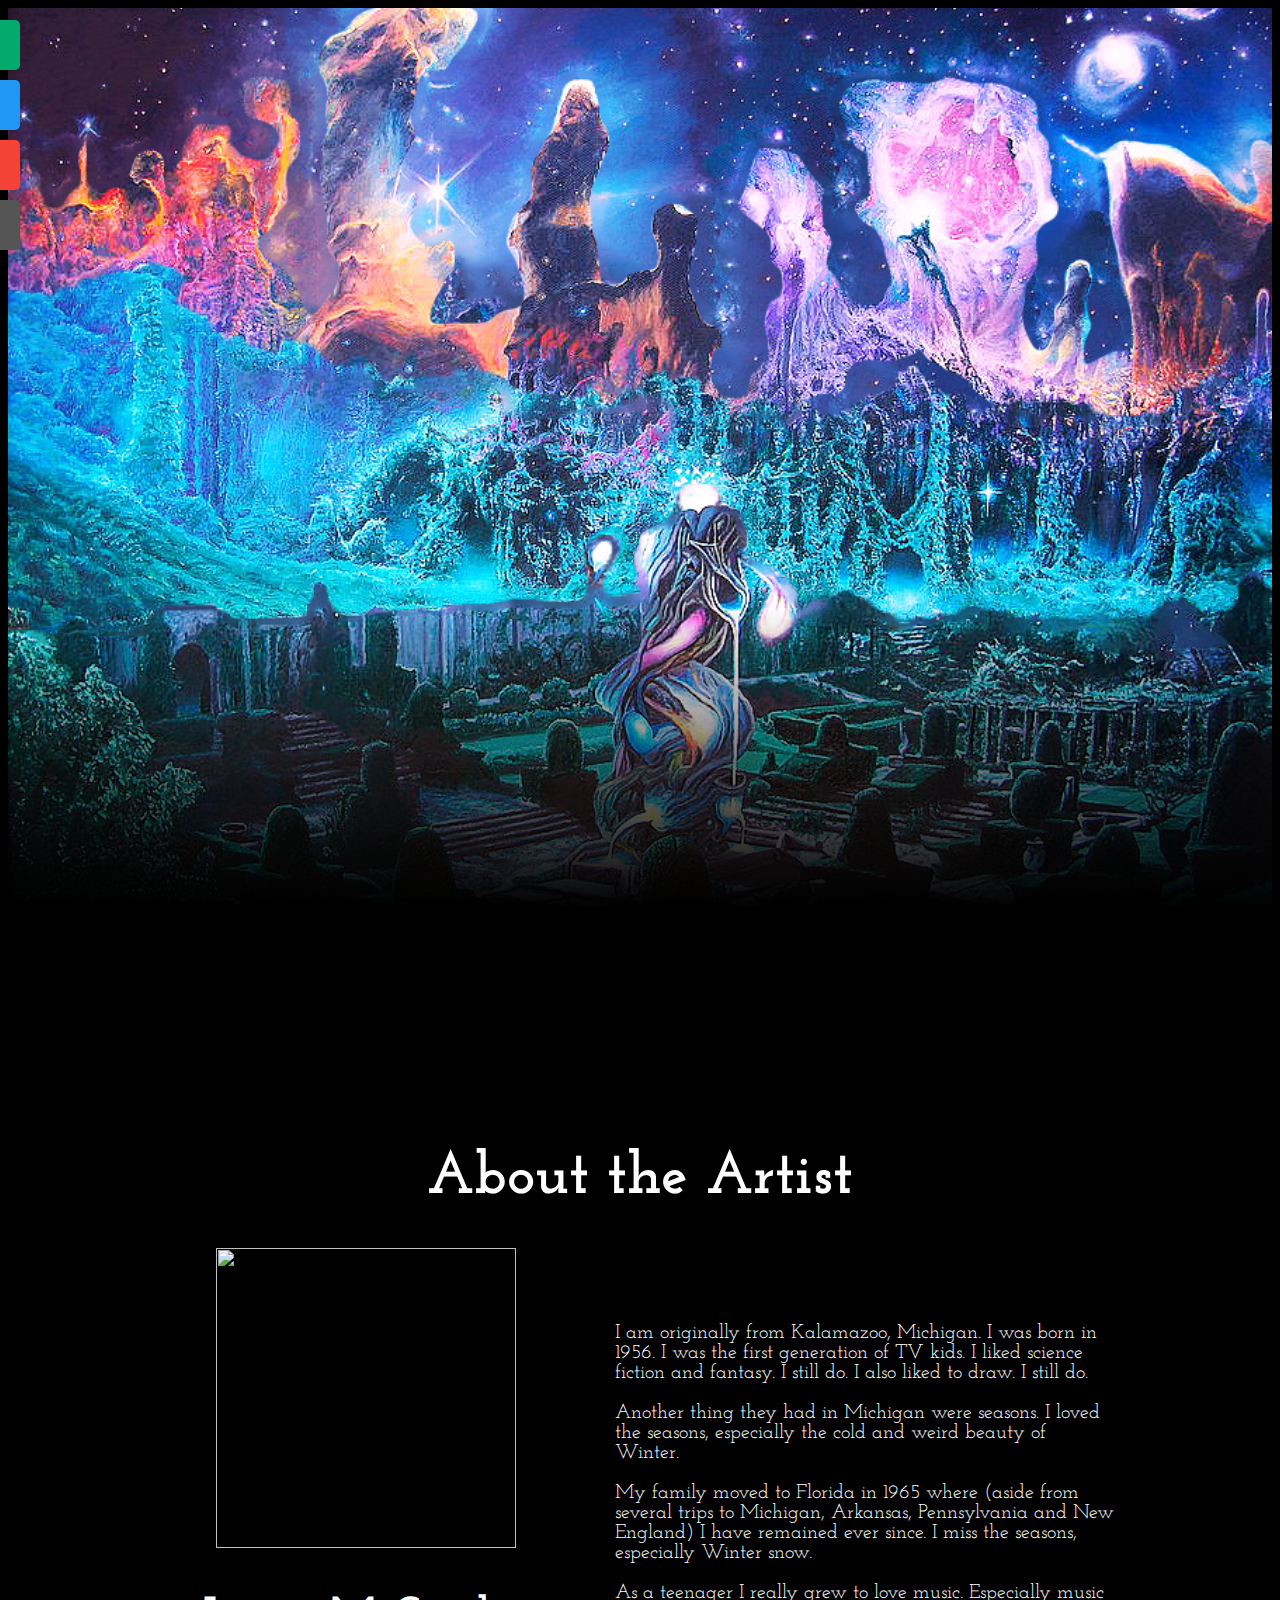
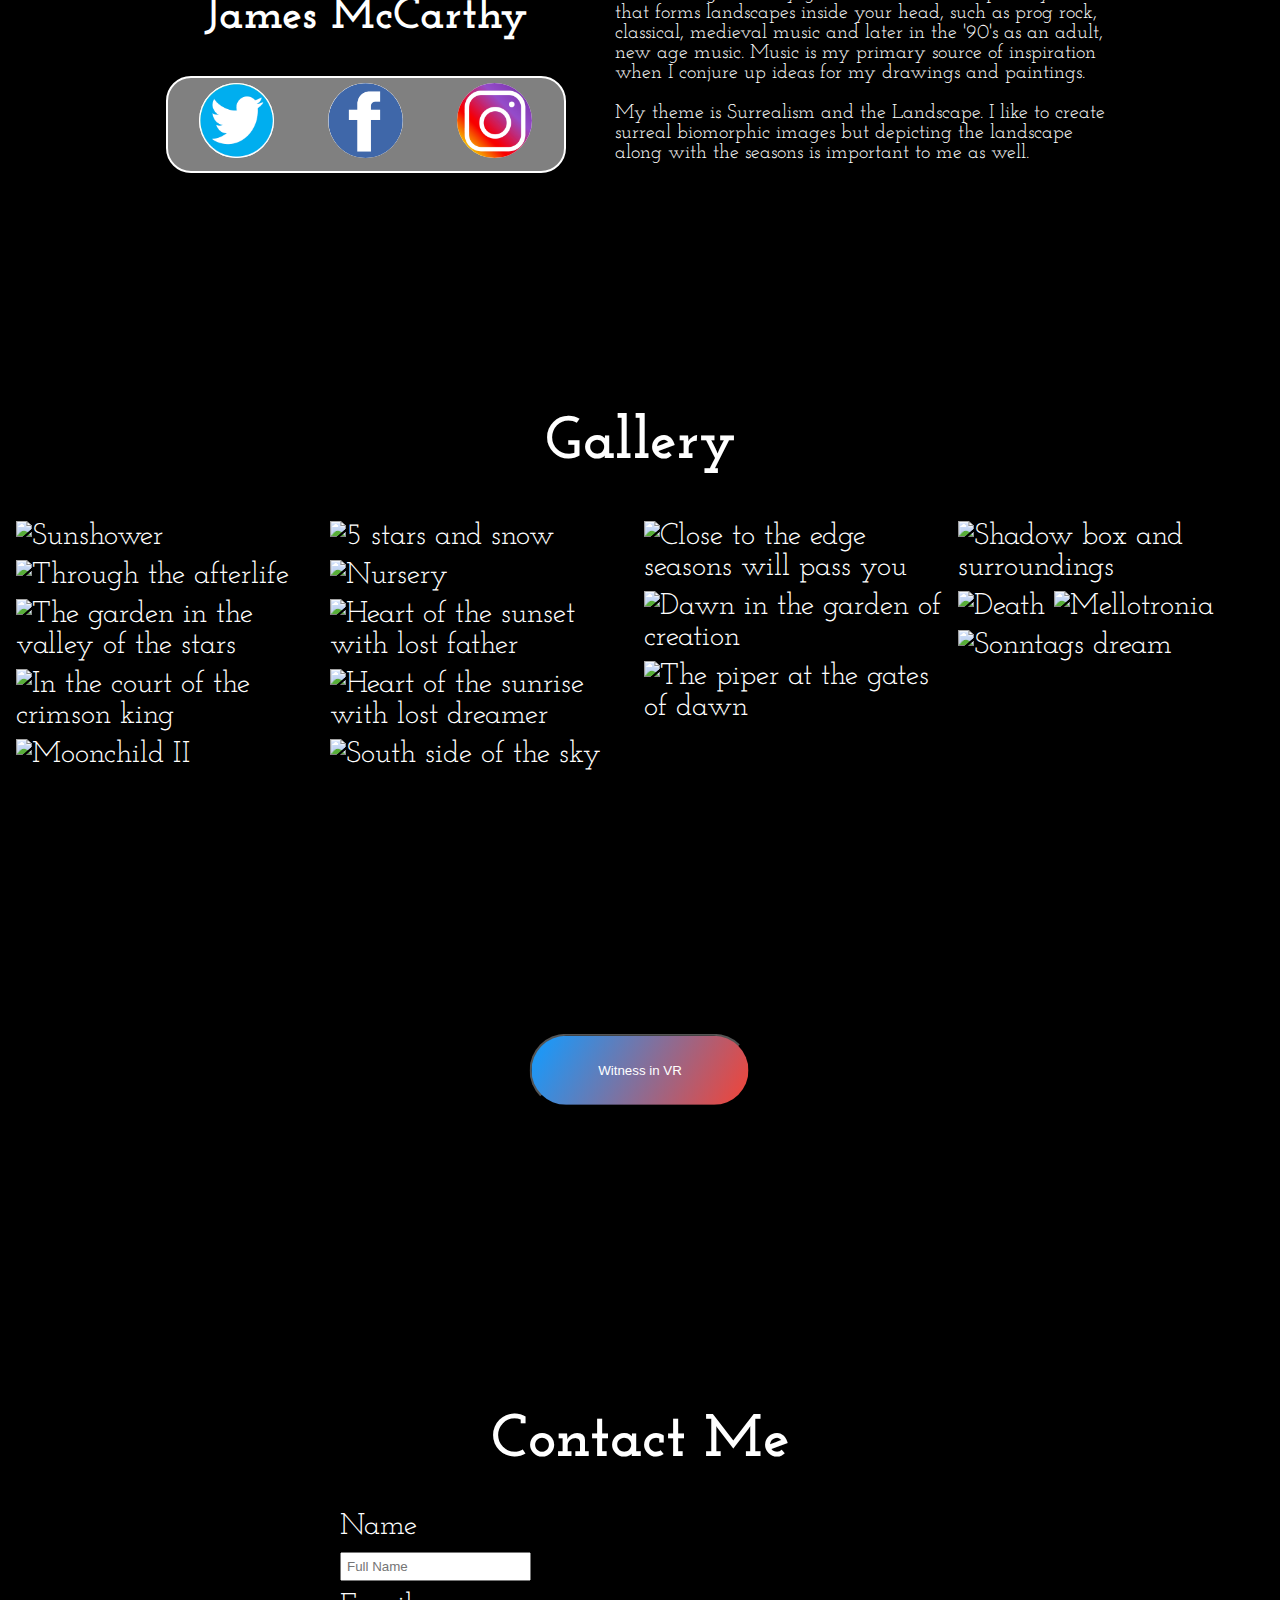
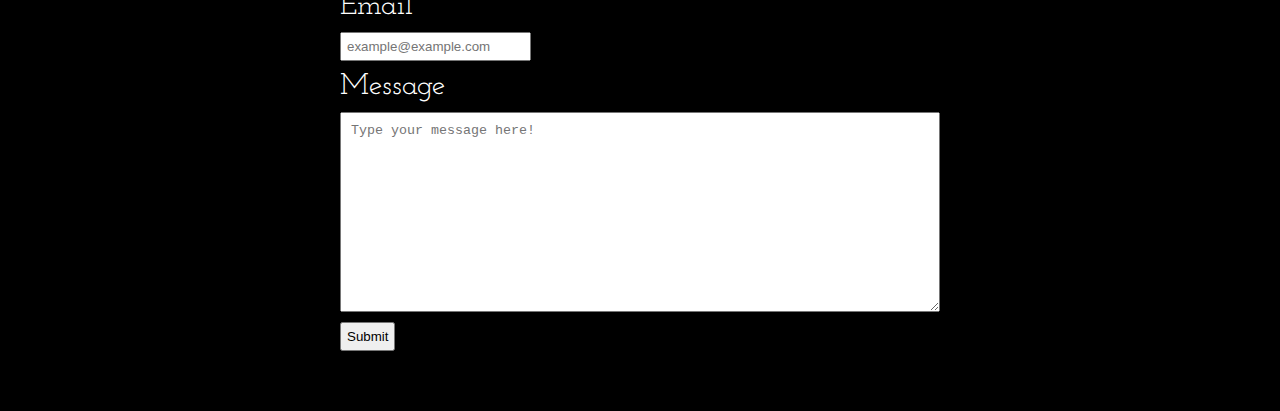
==== commit 3751784c: "Magnify and Captions" ====
--- a/src/main/webapp/index.html
+++ b/src/main/webapp/index.html
@@ -5,7 +5,10 @@
     <meta http-equiv="X-UA-Compatible" content="IE=edge">
     <meta name="viewport" content="width=device-width, initial-scale=1.0">
     <link rel="stylesheet" href="style.css">
-    <title>Document</title>
+    <link rel="preconnect" href="https://fonts.googleapis.com"> 
+    <link rel="preconnect" href="https://fonts.gstatic.com" crossorigin> 
+    <link href="https://fonts.googleapis.com/css2?family=Josefin+Slab:wght@600&display=swap" rel="stylesheet">
+    <title>Gallery</title>
 </head>
 <body>
     <section id="top-portion">
@@ -31,9 +34,15 @@
                     style="width:300px; height:300px;">
                 <h2 id="name">James McCarthy</h2>
                 <div id="logos">
-                    <img src="imgs/tt-logo.png" class="logo">
-                    <img src="imgs/fb-logo.png" class="logo">
-                    <img src="imgs/ig-logo.png" class="logo">
+                    <a href=" https://twitter.com/godsearcher13?lang=en">
+                        <img src="imgs/tt-logo.png" class="logo">
+                    </a>
+                    <a href="https://www.facebook.com/Tolkyes/?ref=page_internal">
+                        <img src="imgs/fb-logo.png" class="logo">
+                    </a>
+                    <a href="https://www.instagram.com/jamesmccarthyart2/">
+                        <img src="imgs/ig-logo.png" class="logo">
+                    </a>
                 </div>
             </div>
             <div id="text-container" class="about-item">
@@ -141,7 +150,10 @@
 
     </div>
     <div id="projectsa">
-        <p1>Project</p1>
+         <div class="center-vr-button">
+         <button class="reset anim-bg-gradient" onClick="location.href='https://gaellechar.github.io/McCarthy-Gallery-Unity/'">Witness in VR</button>
+         <!--<p1>Project</p1>-->
+         </div>
     </div>
     <div id="contacta">
         <h1>Contact Me</h1>
--- a/src/main/webapp/style.css
+++ b/src/main/webapp/style.css
@@ -1,7 +1,7 @@
 body {
     background-color: black;
     color: white;
-    font: Josefin Slab;
+    font-family: 'Josefin Slab', serif;
 }
 section{
     position: relative;
@@ -98,6 +98,7 @@
     position: relative;
     left: 0px;
     top: 600px;
+    height: 200px;
     font-size: 30px;
 }
 
@@ -313,7 +314,32 @@
     color: rgb(255, 0, 0);
     cursor: pointer;
 }
-
+/* Project/VR button*/
+
+ /*https://codyhouse.co/nuggets/animated-button-gradients*/
+
+ .anim-bg-gradient {
+    padding: 2em 5em;
+    border-radius: 5em;
+    cursor: pointer;
+    color: white;
+    background: linear-gradient(120deg, #04AA6D, #2196F3, #f44336);
+    background-size: 200% 100%;
+    background-position: 100% 0;
+    transition: background-position .5s;
+  }
+
+  .anim-bg-gradient:hover {
+    background-position: 0 0;
+  }
+  .center-vr-button {
+    margin: 0;
+    position: absolute;
+    top: 50%;
+    left: 50%;
+    -ms-transform: translate(-50%, -50%);
+    transform: translate(-50%, -50%);
+}
 /* Animations */
 
 @media only screen and (max-width: 700px) {
@@ -343,7 +369,7 @@
 
 .img-magnifier-glass {
   position: absolute;
-  border: 1px solid #000;
+  border: 3px solid #000;
   border-radius: 50%;
   cursor: none;
   /*Set the size of the magnifier glass:*/
@@ -353,7 +379,7 @@
 .magBtn{
   position: absolute;
   top: 15px;
-  right: 1300px;
+  right: 1370px;
   width: 50px;
   height: 50px;
 }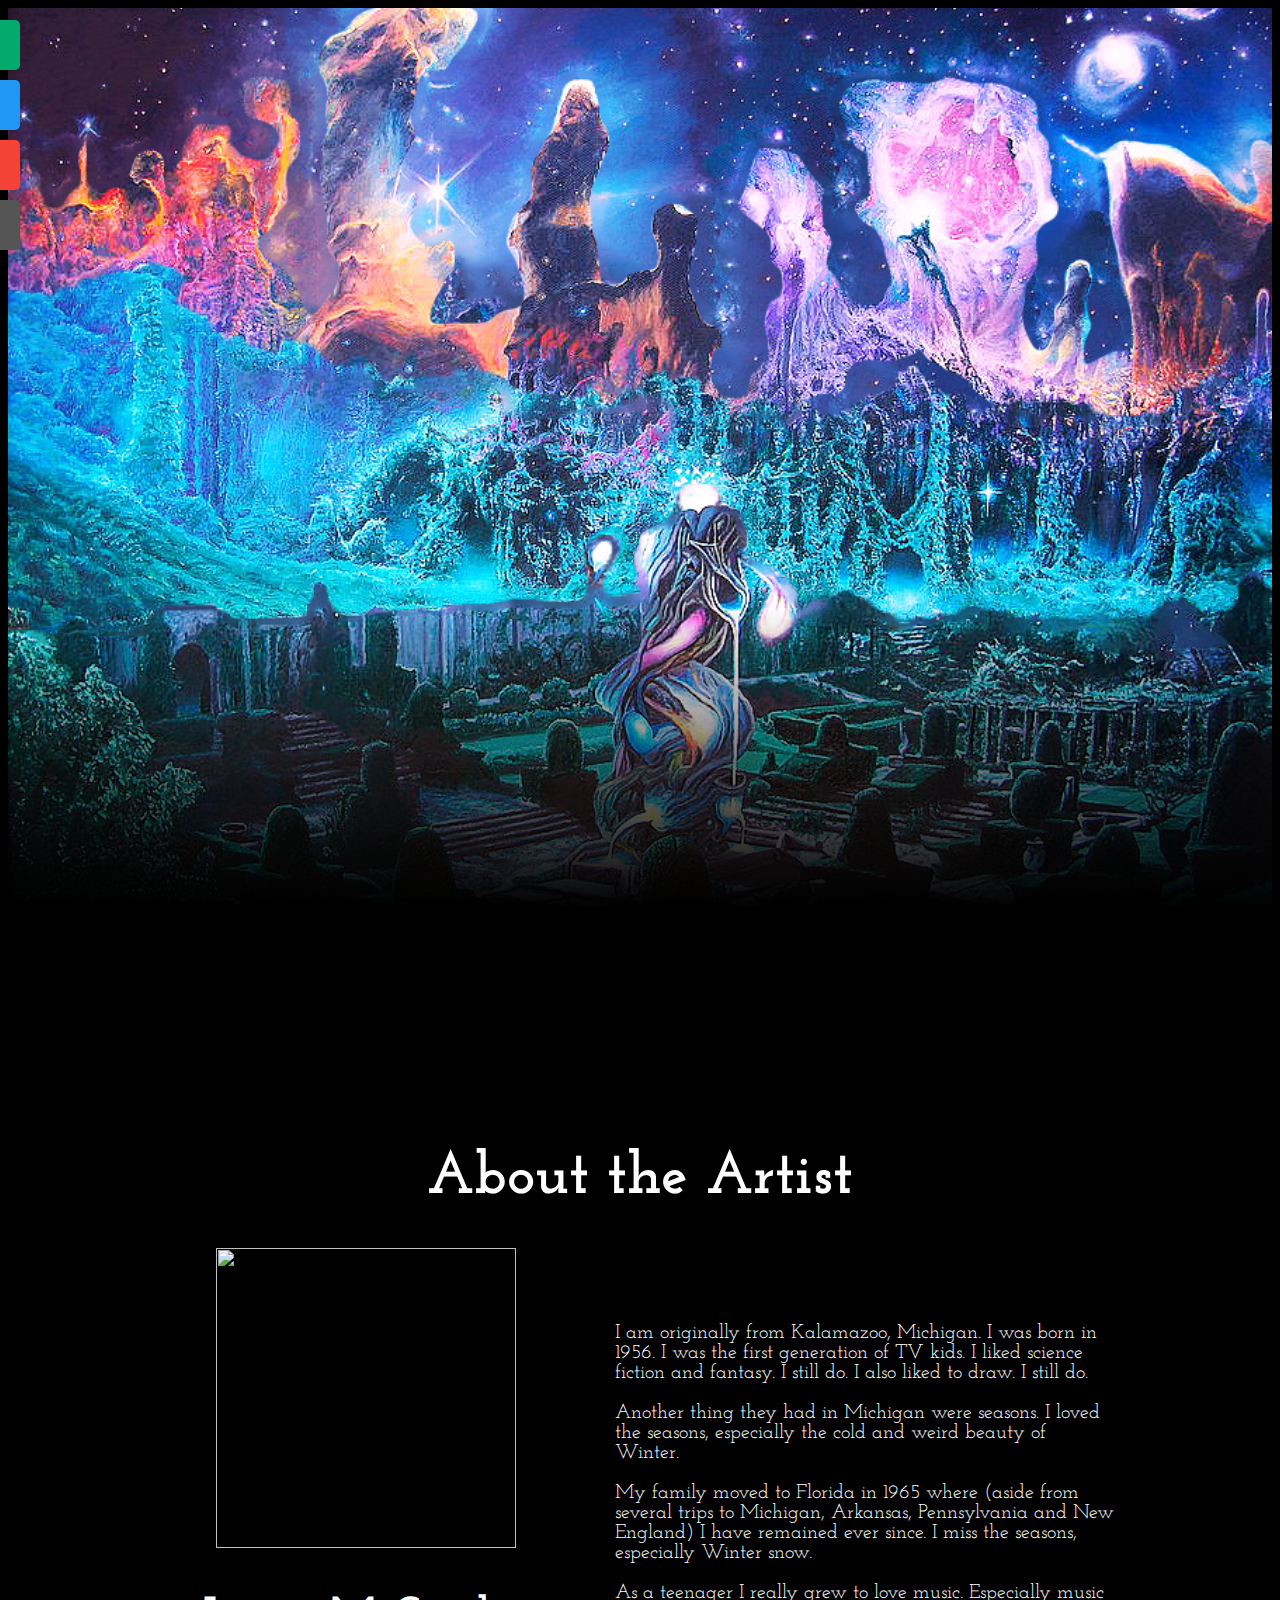
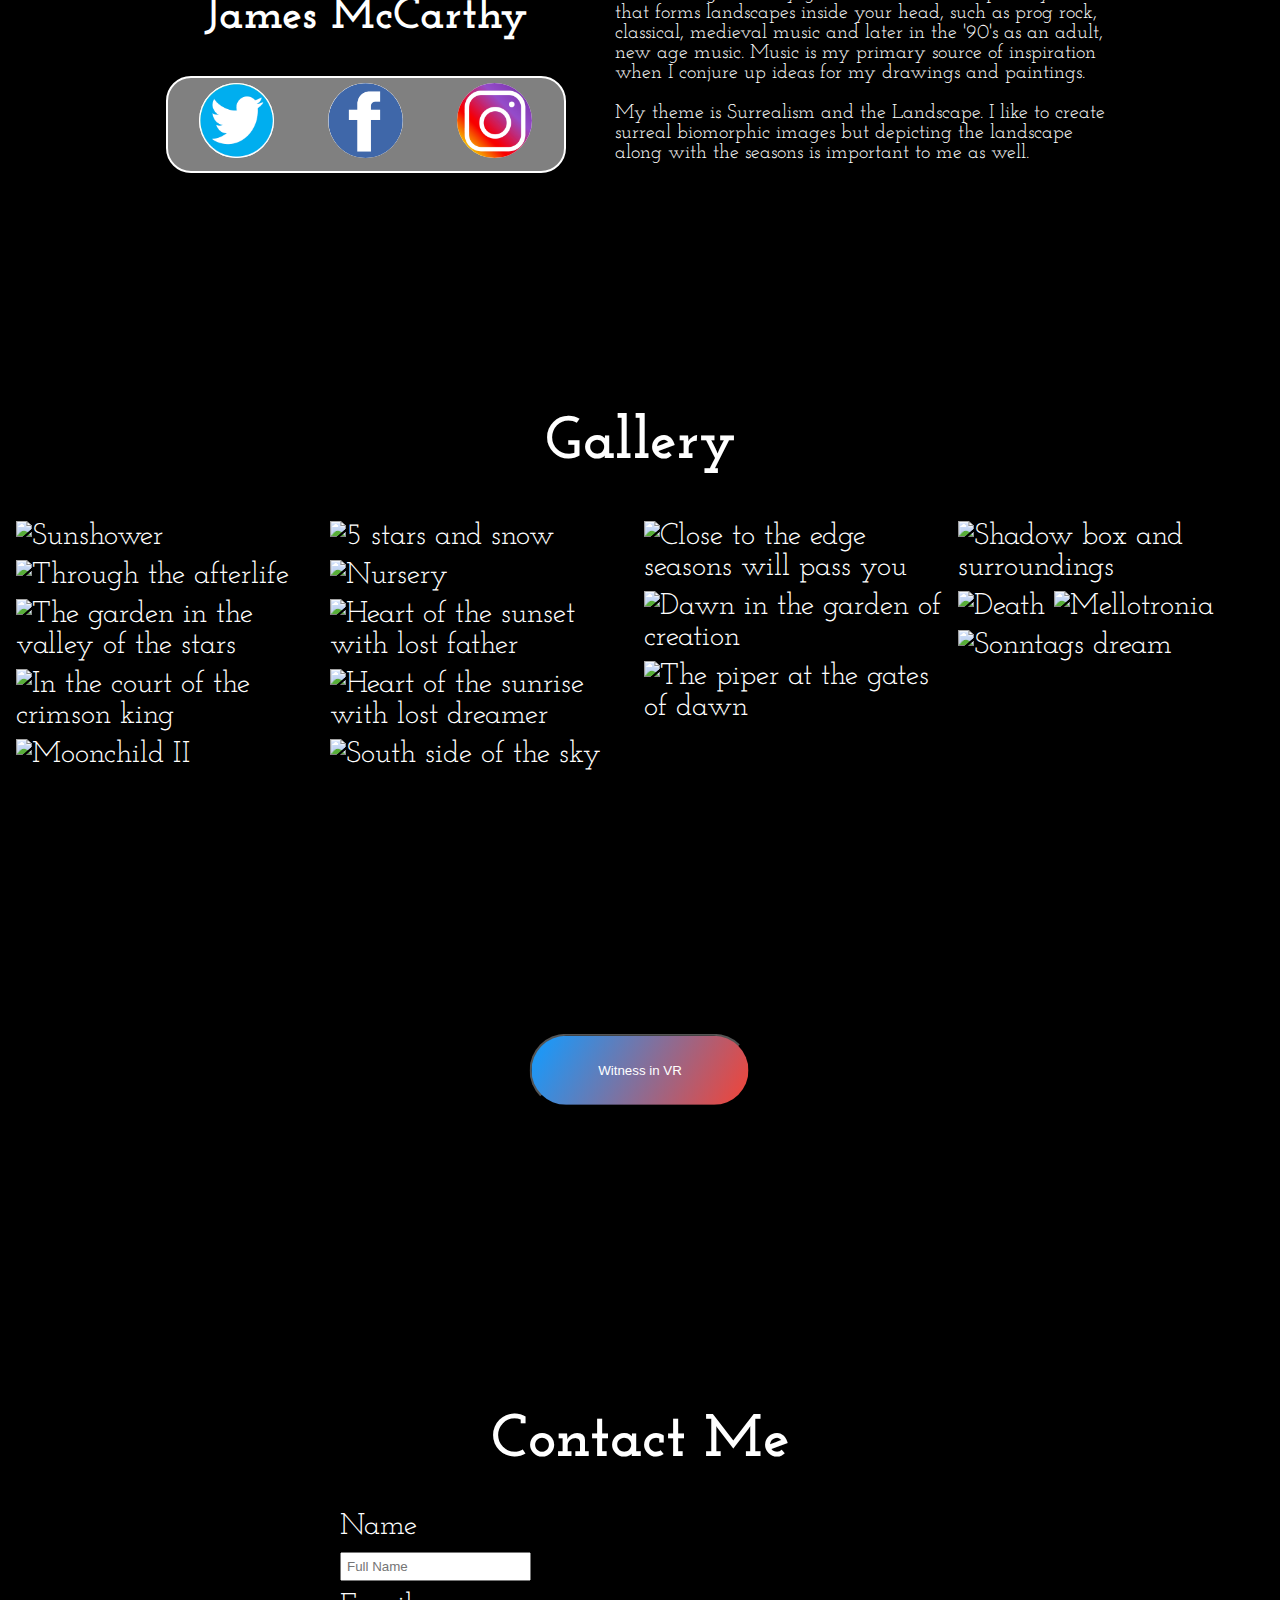
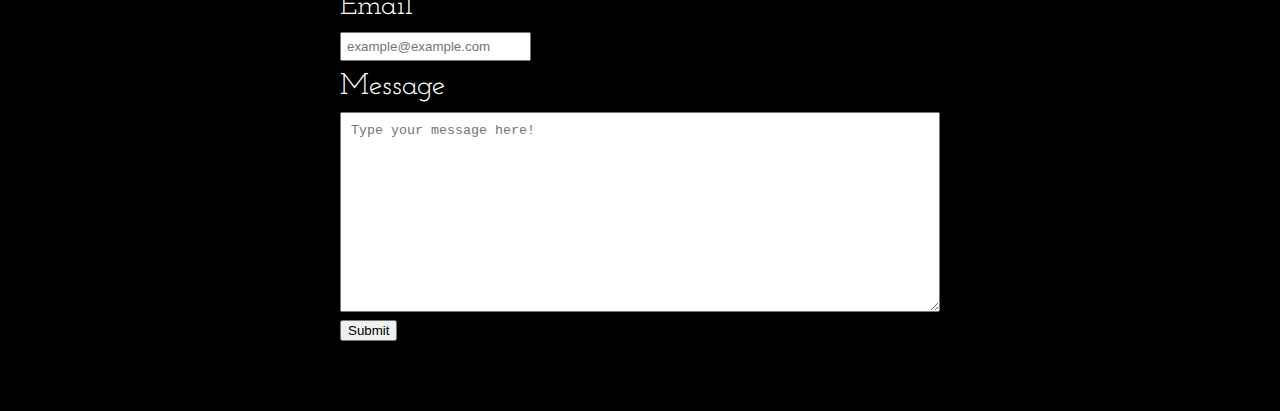
==== commit 635ab46c: "javaservlet added" ====
--- a/src/main/webapp/index.html
+++ b/src/main/webapp/index.html
@@ -136,7 +136,7 @@
         <div class="modal">
             <span class="close">×</span>
             <table>
-                <td><buttodn class="left btn" onclick="plusDivs(-1)">❮</button></td>
+                <td><button class="left btn" onclick="plusDivs(-1)">❮</button></td>
                 <td>
                   <div class="img-magnifier-container">
                     <img class="modalImage" id="myimage" />
@@ -155,17 +155,22 @@
          <!--<p1>Project</p1>-->
          </div>
     </div>
-    <div id="contacta">
+    <div id="contacta" onload="loadTasks()">
         <h1>Contact Me</h1>
-        <form id="form" onsubmit="submitContactForm(); return false">
+        <!--DATASTORE-->
+        <!--onsubmit="submitContactForm(); return false"--> 
+        <form method="POST" action="/new-task" id="form" >
             <label>Name</label>
-            <input type="text" id="response-name" placeholder="Full Name" required />
+            <input type="text" id="response-name" name="name" placeholder="Full Name" required />
             <label>Email</label>
-            <input type="email" id="email" placeholder="example@example.com" required />
+            <input type="email" id="email" name="email" placeholder="example@example.com" required />
             <label>Message</label>
-            <textarea id="message" placeholder="Type your message here!" required></textarea>
-            <input type="submit" value="Submit" />
-        </form>
+            <textarea id="message" name="message" placeholder="Type your message here!" required></textarea>
+
+            <button id="submit-button">Submit</button>
+          </form>
+
+
     </div>
     <script src="script.js"></script>
 </body>
--- a/src/main/webapp/style.css
+++ b/src/main/webapp/style.css
@@ -96,6 +96,7 @@
 
 #projectsa {
     position: relative;
+    height: 200px;
     left: 0px;
     top: 600px;
     height: 200px;
